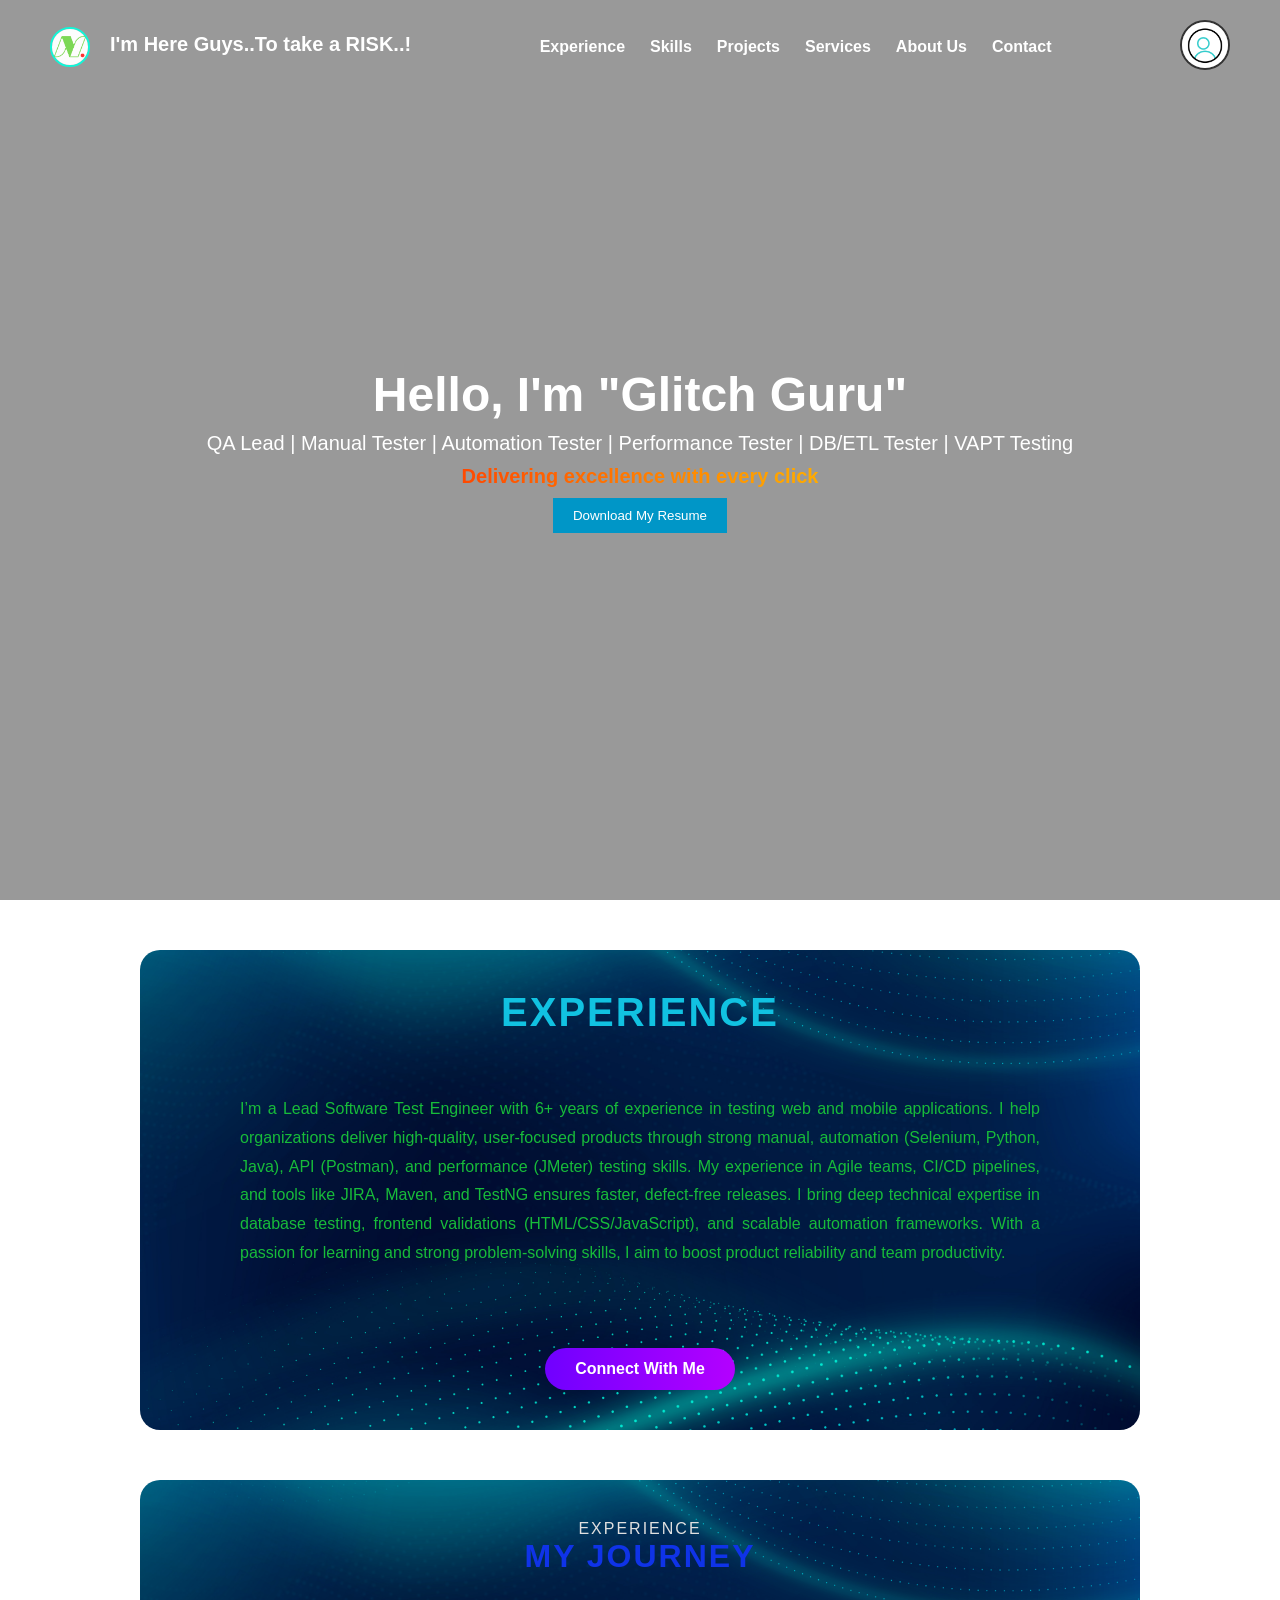
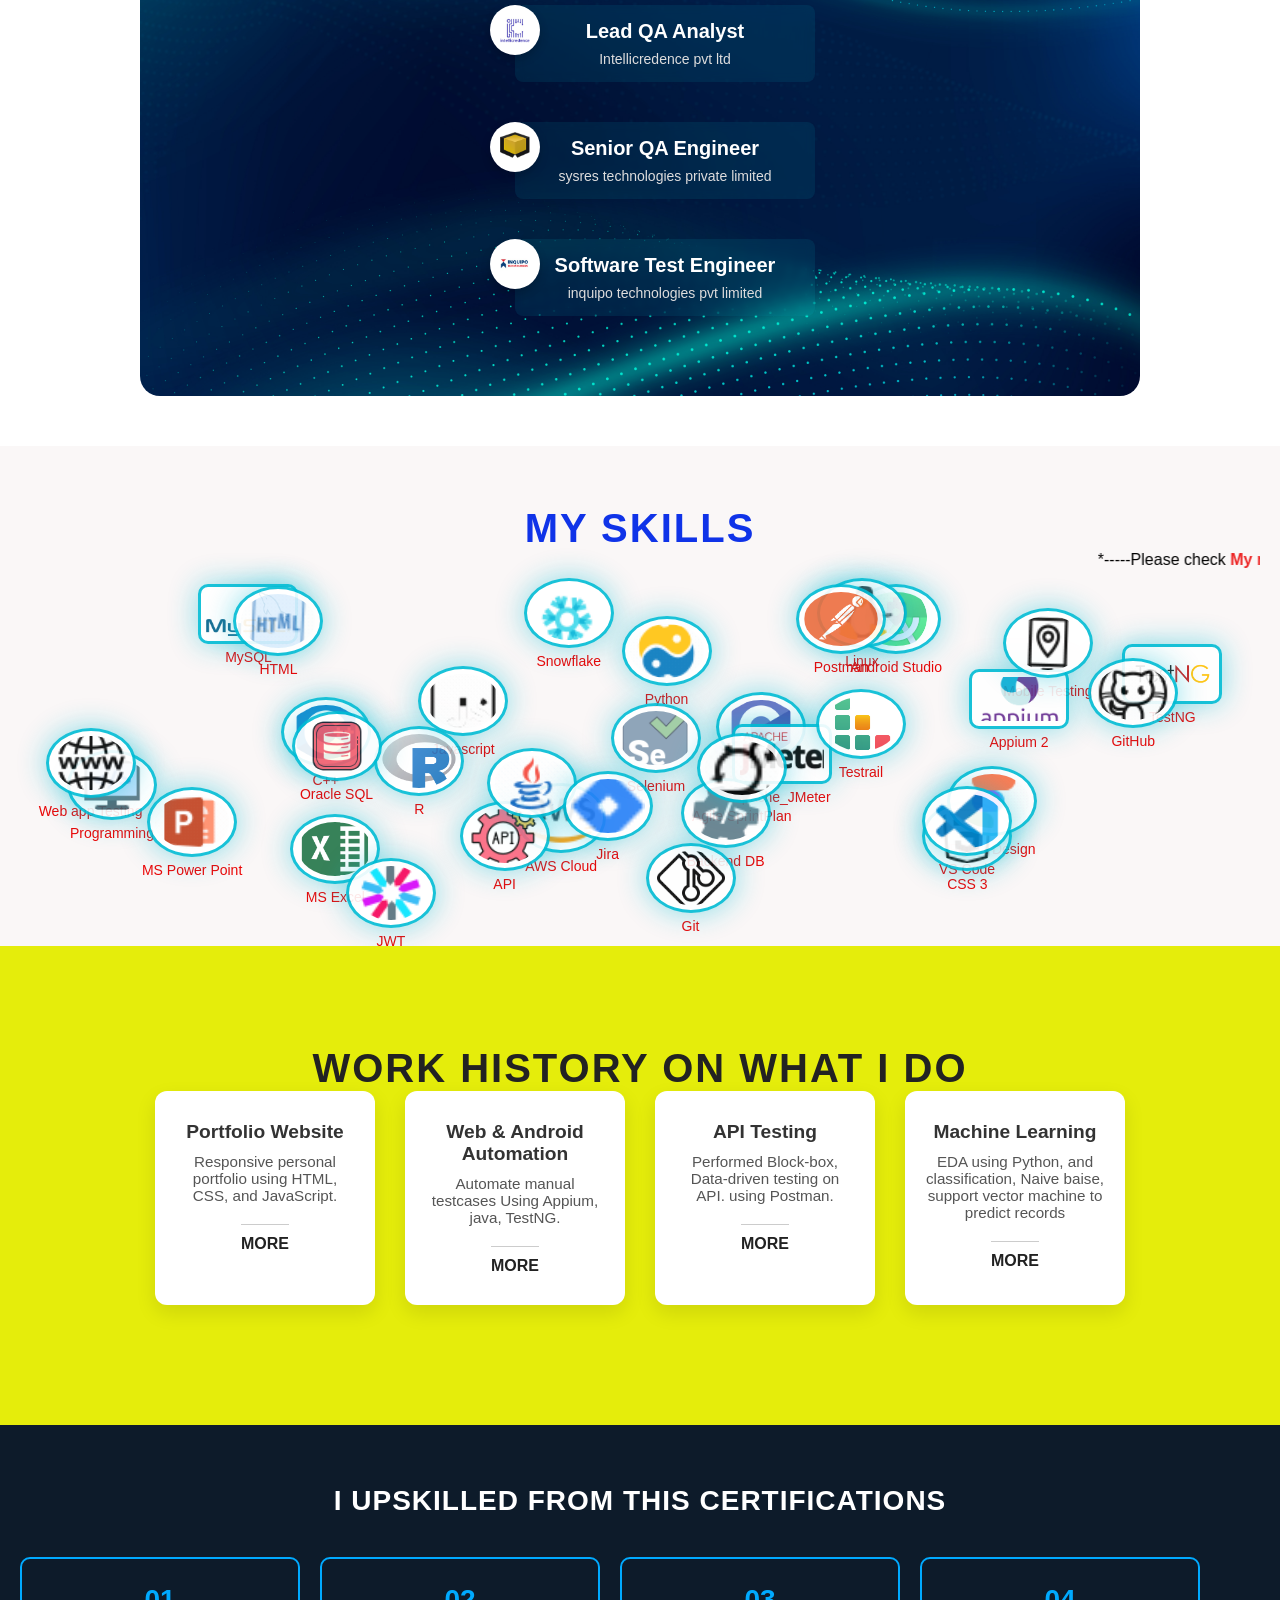
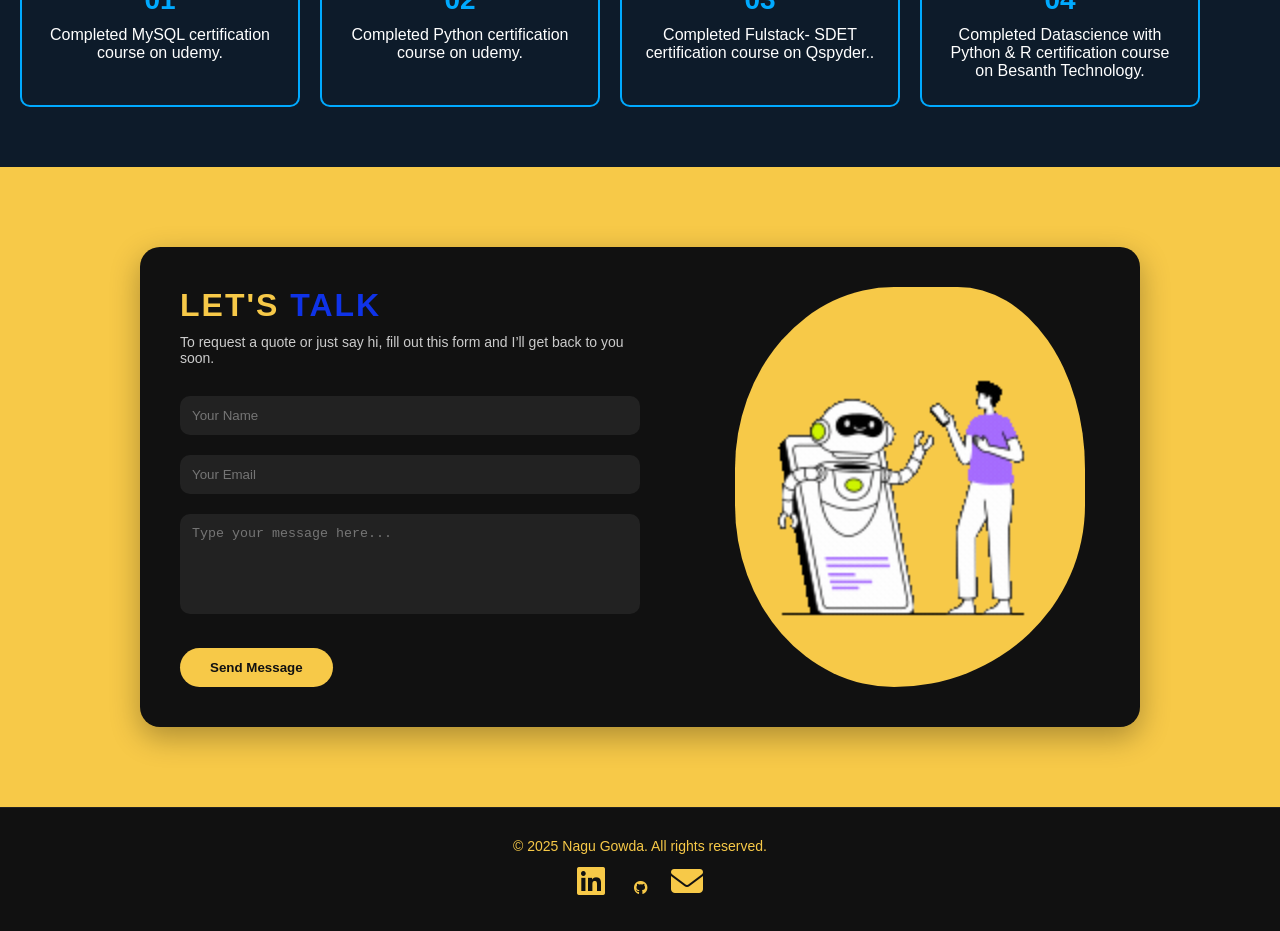
==== index.html @ 65651079 "hero-content" ====
<!DOCTYPE html>
<html lang="en">

<head>
  <meta charset="UTF-8" />
  <meta name="viewport" content="width=device-width, initial-scale=1.0" />
  <title>Nagu..Portfolio</title>
  <link rel="stylesheet" href="style.css" />
  <link rel="stylesheet" href="Exp.css" />
  <link rel="stylesheet" href="Skills.css" />
  <link rel="stylesheet" href="Nav.css" />
  <link rel="stylesheet" href="Techskills.css" />
  <link rel="stylesheet" href="projects-section.css" />
  <link rel="stylesheet" href="Cert.css" />
  <link rel="stylesheet" href="Contact-Me.css" />
  <link rel="stylesheet" href="css/footer.css"/>
  <link rel="icon" type="image/x-icon" href="favicon.ico"/>
  <link rel="stylesheet"  href="css/loading_page.css"/>

  <!-- footer css-->
  <!-- <link rel="stylesheet" href="https://cdnjs.cloudflare.com/ajax/libs/font-awesome/6.5.0/css/all.min.css"
    integrity="sha512-d8e8dYB0XgN+YbZuP6bX1z3UCDFeN0jvZeqtRdrYIuS35E5U5D+xzCxGckR9qTxlhq2oXD3i7Ulm+4ek+S7Fag=="
    crossorigin="anonymous" referrerpolicy="no-referrer" /> -->
  <link rel="stylesheet" href="https://cdnjs.cloudflare.com/ajax/libs/font-awesome/6.4.0/css/all.min.css" />

  <script src="Skillscript.js"></script>
</head>

<body>

  <!-- Loading animation -->
  <div class="loader-container">
    <div class="container">
      <div class="ring"></div>
      <div class="ring"></div>
      <div class="ring"></div>
      <span class="loadingg">Loading...!</span>
    </div>
  </div>

  <!-- header nav -->
  <header>
    <div class="logo">
      <img src="Logo.gif" alt="GIF Logo" class="gif-logo">
      <h1>
        <marquee direction="Left"><span class="blink">I'm Here Guys..To take a RISK..!</span></marquee>
      </h1>
    </div>

    <!-- Hamburger Icon -->
    <div class="nav__toggle" id="nav-toggle">
      <img src="images/hamburger-menu.png" alt="Menu" style="width: 30px;">
    </div>


    <nav>
      <div class="nav__menu" id="nav-menu">
        <ul class="nav-links">
          <li><a href="#experience">Experience</a></li>
          <li><a href="#skills">Skills</a></li>
          <li><a href="#projects-section">Projects</a></li>
          <li><a href="#">Services</a></li>
          <li><a href="#">About Us</a></li>
          <li><a href="#contact">Contact</a></li>
        </ul>
        <!-- Close Button -->
        <div class="nav__close" id="nav-close">
          ✖
        </div>
      </div>
    </nav>

    <div class="header-icon">
      <img src="profile.gif" alt="User Icon" class="user-icon">
      <div class="tooltip-text">Hello, Buddy.!</div>
    </div>
  </header>


  <section id="hero">
    <!-- Background Video -->
    <video autoplay muted loop playsinline class="hero-video">
      <source src="bgvideo.mp4" type="video/mp4">
    </video>

    <!-- Foreground Content -->
    <div class="hero-content">
      <h1>Hello, I'm "Glitch Guru"</h1>
      <p>QA Lead | Manual Tester | Automation Tester | Performance Tester | DB/ETL Tester | VAPT Testing </p>
      <p class="rainbow-text">Delivering excellence with every click</p>
      <button onclick="window.open('Nagaraja-T-Lead_QA_5.8+yr.pdf')">Download My Resume</button>

    </div>
  </section>

  <!-- experience Section -->
  <section id="experience" class="experience-section">
    <h2 class="Heading">Experience</h2>
    <p class="experience-description">
      I’m a Lead Software Test Engineer with 6+ years of experience in testing web and mobile applications.
      I help organizations deliver high-quality, user-focused products through strong manual, automation (Selenium,
      Python, Java), API (Postman), and performance (JMeter) testing skills.
      My experience in Agile teams, CI/CD pipelines, and tools like JIRA, Maven, and TestNG ensures faster, defect-free
      releases.
      I bring deep technical expertise in database testing, frontend validations (HTML/CSS/JavaScript), and scalable
      automation frameworks.
      With a passion for learning and strong problem-solving skills, I aim to boost product reliability and team
      productivity.
    </p>

    <a href="#contact" class="btn-live">Connect With Me</a>
  </section>

  <!-- Journey -->

  <section class="experience-section">
    <div class="container">

      <!-- <div class="left-side">
        <div class="circle-layer">
          <div class="circle-glow"></div>
          <div class="circle-image">
            <img src="images/pic.png" alt="Profile" />
          </div>
        </div>
      </div> -->

      <div class="right-side">
        <h4>EXPERIENCE</h4>
        <h2>MY JOURNEY</h2>
        <div class="timeline">
          <div class="timeline-item">
            <div class="timeline-content">
              <div class="timeline-icon"><img src="images/Intelli.png" alt="Dev"></div>
              <h3>Lead QA Analyst</h3>
              <p>Intellicredence pvt ltd</p>
            </div>
          </div>
          <div class="timeline-item">
            <div class="timeline-content">
              <div class="timeline-icon"><img src="images/logo-light.png" alt="Design"></div>
              <h3>Senior QA Engineer</h3>
              <p>sysres technologies private limited</p>
            </div>
          </div>
          <div class="timeline-item">
            <div class="timeline-content">
              <div class="timeline-icon"><img src="images/Inq.png" alt="Illustration"></div>
              <h3>Software Test Engineer</h3>
              <p>inquipo technologies pvt limited</p>
            </div>
          </div>
        </div>
      </div>
    </div>
  </section>

  <!-- My Skills -->

  <section id="skills" class="skills-bubble-section">
    <h2>MY SKILLs</h2>
    <marquee>
      <p >*-----Please check <b class="blinking-text">My resume</b> for more details about my skill-set -----*</p>
    </marquee>
    <div class="bubble-container">
      <div class="bubble-wrapper" style="top: 10%; left: 20%; animation-delay: 0s;">
        <img src="images/skillimg/0b3ba2d65dcb42349cada26dc3f001b2.png" class="bubble rectangle" alt="HTML">
        <span class="bubble-label">MySQL</span>
      </div>
      <div class="bubble-wrapper" style="top: 30%; left: 60%; animation-delay: 2s;">
        <img src="images/skillimg/1dfb974deb7fb55deb4608726be1076f.png" class="bubble rectangle" alt="CSS">
        <span class="bubble-label">TestNG</span>
      </div>

      <div class="bubble-wrapper" style="top: 30%; left: 60%; animation-delay: 2s;">
        <img src="images/skillimg/4adb861238d598282b653a9eef653b5f.png" class="bubble" alt="JavaS">
        <span class="bubble-label">C++</span>
      </div>

      <div class="bubble-wrapper" style="top: 30%; left: 60%; animation-delay: 2s;">
        <img src="images/skillimg/5733afff1662e8e97da43dc8265bf606.png" class="bubble" alt="React">
        <span class="bubble-label">Git</span>
      </div>

      <div class="bubble-wrapper" style="top: 30%; left: 60%; animation-delay: 2s;">
        <img src="images/skillimg/a3208624ba8747ed8b2400d862bc9112.png" class="bubble" alt="Pytho">
        <span class="bubble-label">MS Excel</span>
      </div>

      <div class="bubble-wrapper" style="top: 30%; left: 60%; animation-delay: 2s;">
        <img src="images/skillimg/a8cd2dd4499c1bba48709320bb50fb56.png" class="bubble" alt="AWS">
        <span class="bubble-label">C</span>
      </div>

      <div class="bubble-wrapper" style="top: 30%; left: 60%; animation-delay: 2s;">
        <img src="images/skillimg/Apache_JMeter.png" class="bubble rectangle" alt="Docke">
        <span class="bubble-label">Apache_JMeter</span>
      </div>

      <div class="bubble-wrapper" style="top: 30%; left: 60%; animation-delay: 2s;">
        <img src="images/skillimg/c7012d547901dd916613a51a9f43b97c.png" class="bubble rectangle" alt="Git">
        <span class="bubble-label">Appium 2</span>
      </div>

      <div class="bubble-wrapper" style="top: 30%; left: 60%; animation-delay: 2s;">
        <img src="images/skillimg/f8004373a8cceb0a8f167efcf4a4e9a4.png" class="bubble" alt="Git">
        <span class="bubble-label">R</span>
      </div>

      <div class="bubble-wrapper" style="top: 30%; left: 60%; animation-delay: 2s;">
        <img src="images/skillimg/icons8-amazon-web-services-48.png" class="bubble" alt="Git">
        <span class="bubble-label">AWS Cloud</span>
      </div>

      <div class="bubble-wrapper" style="top: 30%; left: 60%; animation-delay: 2s;">
        <img src="images/skillimg/icons8-android-studio-144.png" class="bubble" alt="Git">
        <span class="bubble-label">Android Studio</span>
      </div>

      <div class="bubble-wrapper" style="top: 30%; left: 60%; animation-delay: 2s;">
        <img src="images/skillimg/icons8-api-64.png" class="bubble" alt="Git">
        <span class="bubble-label">API</span>
      </div>

      <div class="bubble-wrapper" style="top: 30%; left: 60%; animation-delay: 2s;">
        <img src="images/skillimg/icons8-backend-development.gif" class="bubble" alt="Git">
        <span class="bubble-label">Backend DB</span>
      </div>

      <div class="bubble-wrapper" style="top: 30%; left: 60%; animation-delay: 2s;">
        <img src="images/skillimg/icons8-css3-50.png" class="bubble" alt="Git">
        <span class="bubble-label">CSS 3</span>
      </div>

      <div class="bubble-wrapper" style="top: 30%; left: 60%; animation-delay: 2s;">
        <img src="images/skillimg/icons8-figma.gif" class="bubble" alt="Git">
        <span class="bubble-label">Figma Design</span>
      </div>

      <div class="bubble-wrapper" style="top: 30%; left: 60%; animation-delay: 2s;">
        <img src="images/skillimg/icons8-github-logo.gif" class="bubble" alt="Git">
        <span class="bubble-label">GitHub</span>
      </div>

      <div class="bubble-wrapper" style="top: 30%; left: 60%; animation-delay: 2s;">
        <img src="images/skillimg/icons8-html.gif" class="bubble" alt="Git">
        <span class="bubble-label">HTML</span>
      </div>

      <div class="bubble-wrapper" style="top: 30%; left: 60%; animation-delay: 2s;">
        <img src="images/skillimg/icons8-java.gif" class="bubble" alt="Git">
        <span class="bubble-label">Java</span>
      </div>

      <div class="bubble-wrapper" style="top: 30%; left: 60%; animation-delay: 2s;">
        <img src="images/skillimg/icons8-javascript.gif" class="bubble" alt="Git">
        <span class="bubble-label">Javascript</span>
      </div>

      <div class="bubble-wrapper" style="top: 30%; left: 60%; animation-delay: 2s;">
        <img src="images/skillimg/icons8-jira-24.png" class="bubble" alt="Git">
        <span class="bubble-label">Jira</span>
      </div>

      <div class="bubble-wrapper" style="top: 30%; left: 60%; animation-delay: 2s;">
        <img src="images/skillimg/icons8-json-web-token-48.png" class="bubble" alt="Git">
        <span class="bubble-label">JWT</span>
      </div>

      <div class="bubble-wrapper" style="top: 30%; left: 60%; animation-delay: 2s;">
        <img src="images/skillimg/icons8-linux.gif" class="bubble" alt="Git">
        <span class="bubble-label">Linux</span>
      </div>

      <div class="bubble-wrapper" style="top: 30%; left: 60%; animation-delay: 2s;">
        <img src="images/skillimg/icons8-microsoft-powerpoint-2019.gif" class="bubble" alt="Git">
        <span class="bubble-label">MS Power Point</span>
      </div>

      <div class="bubble-wrapper" style="top: 30%; left: 60%; animation-delay: 2s;">
        <img src="images/skillimg/icons8-mobile-navigator.gif" class="bubble" alt="Git">
        <span class="bubble-label">Mobile Testing</span>
      </div>

      <div class="bubble-wrapper" style="top: 30%; left: 60%; animation-delay: 2s;">
        <img src="images/skillimg/icons8-oracle-pl-sql-100.png" class="bubble" alt="Git">
        <span class="bubble-label">Oracle SQL</span>
      </div>

      <div class="bubble-wrapper" style="top: 30%; left: 60%; animation-delay: 2s;">
        <img src="images/skillimg/icons8-programming.gif" class="bubble" alt="Git">
        <span class="bubble-label">Programming</span>
      </div>

      <div class="bubble-wrapper" style="top: 30%; left: 60%; animation-delay: 2s;">
        <img src="images/skillimg/icons8-python.gif" class="bubble" alt="Git">
        <span class="bubble-label">Python</span>
      </div>

      <div class="bubble-wrapper" style="top: 30%; left: 60%; animation-delay: 2s;">
        <img src="images/skillimg/icons8-selenium-80.png" class="bubble" alt="Git">
        <span class="bubble-label">Selenium</span>
      </div>

      <div class="bubble-wrapper" style="top: 30%; left: 60%; animation-delay: 2s;">
        <img src="images/skillimg/icons8-snowflake.gif" class="bubble" alt="Git">
        <span class="bubble-label">Snowflake</span>
      </div>

      <div class="bubble-wrapper" style="top: 30%; left: 60%; animation-delay: 2s;">
        <img src="images/skillimg/icons8-sprint-iteration.gif" class="bubble" alt="Git">
        <span class="bubble-label">Agile SprintPlan</span>
      </div>

      <div class="bubble-wrapper" style="top: 30%; left: 60%; animation-delay: 2s;">
        <img src="images/skillimg/icons8-testrail-144.png" class="bubble" alt="Git">
        <span class="bubble-label">Testrail</span>
      </div>

      <div class="bubble-wrapper" style="top: 30%; left: 60%; animation-delay: 2s;">
        <img src="images/skillimg/icons8-visual-studio-code-2019-48.png" class="bubble" alt="Git">
        <span class="bubble-label">VS Code</span>
      </div>

      <div class="bubble-wrapper" style="top: 30%; left: 60%; animation-delay: 2s;">
        <img src="images/skillimg/icons8-website.gif" class="bubble" alt="Git">
        <span class="bubble-label">Web app Testing</span>
      </div>

      <div class="bubble-wrapper" style="top: 30%; left: 60%; animation-delay: 2s;">
        <img src="images/skillimg/Postman.png" class="bubble" alt="Git">
        <span class="bubble-label">Postman </span>
      </div>
    </div>
  </section>


  <!-- Projects Section -->
  <section id="projects-section" class="projects-section-wrapper">
    <h2 class="section-title">Work History on what I DO</h2>
    <section class="projects-section">  
      <div class="project-card">
        <h3>Portfolio Website</h3>
        <p>Responsive personal portfolio using HTML, CSS, and JavaScript.</p>
        <a href="https://github.com/NaguGowda?tab=repositories" target="_blank" rel="noopener noreferrer">MORE</a>
      </div>
      <div class="project-card">
        <h3>Web & Android Automation</h3>
        <p>Automate manual testcases Using Appium, java, TestNG.</p>
        <a href="https://github.com/NaguGowda?tab=repositories" target="_blank" rel="noopener noreferrer">MORE</a>
      </div>
      <div class="project-card">
        <h3>API Testing</h3>
        <p>Performed Block-box, Data-driven testing on API. using Postman.</p>
        <a href="https://github.com/NaguGowda?tab=repositories" target="_blank" rel="noopener noreferrer">MORE</a>
      </div>
      <div class="project-card">
        <h3>Machine Learning</h3>
        <p>EDA using Python, and classification, Naive baise, support vector machine to predict records</p>
        <a href="https://github.com/NaguGowda?tab=repositories" target="_blank" rel="noopener noreferrer">MORE</a>
      </div>
    </section>
  </section>


  <!-- Certifications Section -->
  <section id="certifications" class="certifications-section">
    <h2 class="cert-heading"> I Upskilled from This certifications </h2>
  
    <div class="cert-scroll-wrapper">
      <div class="cert-cards scroll-track">
        <div class="cert-box" data-img="images/Certi/pyagrade.png" data-text="ScrollDown and Close">
          <div class="cert-number">01</div>
          <p>Completed MySQL certification course on udemy.</p>
        </div>
        <div class="cert-box" data-img="images/Certi/python.png" data-text="ScrollDown and Close">
          <div class="cert-number">02</div>
          <p>Completed Python certification course on udemy.</p>
        </div>
        <div class="cert-box" data-img="images/Certi/Qspyder.png" data-text="ScrollDown and Close">
          <div class="cert-number">03</div>
          <p>Completed Fulstack- SDET certification course on Qspyder..</p>
        </div>
        <div class="cert-box" data-img="images/Certi/ggg.png" data-text="ScrollDown and Close">
          <div class="cert-number">04</div>
          <p>Completed Datascience with Python & R certification course on Besanth Technology.</p>
        </div>
      </div>
    </div>
  
    <!-- Image Popup -->
    <div id="image-popup" class="popup hidden">
      <span class="close-btn">&times;</span>
      <img src="" alt="Certification Preview" id="popup-img">
      <p id="popup-text"></p> <!-- Text will be inserted here -->
    </div>
  </section>
  

  <!-- Contact Section -->
  <section id="contact" class="contact-section">
    <div class="contact-container">
      <div class="contact-form">
        <h2><span>Let's</span> talk</h2>
        <p>To request a quote or just say hi, fill out this form and I’ll get back to you soon.</p>
        <form action="mailto:yourmail@example.com" method="POST" enctype="text/plain">
          <input type="text" name="name" placeholder="Your Name" required />
          <input type="email" name="email" placeholder="Your Email" required />
          <textarea name="message" rows="4" placeholder="Type your message here..." required></textarea>
          <button type="submit">Send Message</button>
        </form>
      </div>

      <div class="contact-image">
        <img src="images/Chatbot.gif" alt="Contact" />
        <div class="yellow-shape"></div>
      </div>
    </div>
  </section>



  <!-- </footer> -->
  <footer class="custom-footer">
    <p>© 2025 Nagu Gowda. All rights reserved.</p>
    <div class="footer-links">
      <a href="https://www.linkedin.com/in/nagaraja-t-539007219/" class="linkedin-icon" target="_blank" aria-label="LinkedIn">
        <i class="fab fa-linkedin"></i>
      </a>
      <a href="#projects-section" target="_blank" aria-label="GitHub">
        <i class="fab fa-github"></i>
      </a>
      <a href="mailto:nagugowdasagar13@gmail.com" class="mail-icon" aria-label="Email">
        <i class="fas fa-envelope"></i>
      </a>
    </div>
  </footer>




<!-- all script Js files -->
  <script src="script.js"></script>
  <script src="Js/certBoxes_Popup.js"></script>
  

<!-- navigation script -->
  <script>
    document.addEventListener('DOMContentLoaded', function () {
      const navMenu = document.getElementById('nav-menu');
      const navToggle = document.getElementById('nav-toggle');
      const navClose = document.getElementById('nav-close');

      function resetMenuOnResize() {
        if (window.innerWidth > 768) {
          // Desktop view
          navMenu.classList.remove('active');
          navToggle.style.display = 'none';
          navClose.style.display = 'none';
        } else {
          // Mobile view
          navToggle.style.display = 'block';
          navClose.style.display = 'none';
          navMenu.classList.remove('active');
        }
      }

      // Toggle menu open
      navToggle.addEventListener('click', () => {
        navMenu.classList.add('active');
        navToggle.style.display = 'none';
        navClose.style.display = 'block';
      });

      // Toggle menu close
      navClose.addEventListener('click', () => {
        navMenu.classList.remove('active');
        navToggle.style.display = 'block';
        navClose.style.display = 'none';
      });

      // Reset menu state on resize
      window.addEventListener('resize', resetMenuOnResize);

      // Initial check
      resetMenuOnResize();
    });
  </script>

  <!-- skills random move images -->
  <script>
    document.addEventListener('DOMContentLoaded', () => {
      const wrappers = document.querySelectorAll('.bubble-wrapper');
      const container = document.querySelector('.bubble-container');

      const containerWidth = container.offsetWidth;
      const containerHeight = container.offsetHeight;

      wrappers.forEach(wrapper => {
        // Set initial random position
        const wrapperWidth = wrapper.offsetWidth || 100;
        const wrapperHeight = wrapper.offsetHeight || 100;

        let x = Math.random() * (containerWidth - wrapperWidth);
        let y = Math.random() * (containerHeight - wrapperHeight);

        wrapper.style.left = `${x}px`;
        wrapper.style.top = `${y}px`;

        // Random velocity between -1 and 1
        let dx = (Math.random() - 0.5) * 2;
        let dy = (Math.random() - 0.5) * 3;

        function move() {
          x += dx;
          y += dy;

          // Bounce from edges
          if (x <= 0 || x >= containerWidth - wrapperWidth) dx *= -1;
          if (y <= 0 || y >= containerHeight - wrapperHeight) dy *= -1;

          wrapper.style.left = `${x}px`;
          wrapper.style.top = `${y}px`;

          requestAnimationFrame(move);
        }

        move();
      });
    });
  </script>
  <script src="Js/Refresh.js"></script>
  <script src="Js/loading.js"></script>


</body>

</html>
---- style.css ----
/* Reset and base */
* {
  margin: 0;
  padding: 0;
  box-sizing: border-box;
}
body, html {
  font-family: 'Segoe UI', sans-serif;
  height: 100%;
}

/* right top icon  mouseover word*/

.header-icon {
  position: relative;   /* NOT 'right' – this is invalid! */
  display: inline-block;
  cursor: pointer;
}

/* Tooltip hidden by default */
.tooltip-text {
  visibility: hidden;
  width: auto;
  background-color: #333;
  color: #fff;
  text-align: center;
  padding: 6px 10px;
  border-radius: 4px;
  position: absolute;
  bottom: 125%; /* show above the image */
  left: 50%;
  transform: translateX(-50%);
  z-index: 10;
  white-space: nowrap;
  opacity: 0;
  transition: opacity 0.3s ease;
}

/* Show tooltip when hovering over header-icon */
.header-icon:hover .tooltip-text {
  visibility: visible;
  opacity: 1;
}


@keyframes blink-animation {
  to {
    visibility: hidden;
  }
}


/* Header and nav */
header {
  position: absolute;
  top: 0;
  width: 100%;
  padding: 20px 50px;
  display: flex;
  justify-content: space-between;
  align-items: center;
  z-index: 10;
}

/* icon add in header right top */
.header-icon {
  position: right;
  display: inline-block;
  cursor: pointer;
}

.user-icon {
  width: 40px;
  height: 40px;
}

/* hamberger */

/* Hide default nav on mobile */
.nav-links {
  display: flex;
  list-style: none;
  gap: 20px;
}

.hamburger {
  display: none;
  flex-direction: column;
  justify-content: space-between;
  width: 30px;
  height: 20px;
  cursor: pointer;
  margin-left: auto;
  z-index: 1001;
}

.hamburger span {
  height: 3px;
  background: #fff;
  border-radius: 2px;
  transition: all 0.3s;
}

/* Hidden checkbox (acts as toggle) */
#menu-toggle {
  display: none;
}

/* Mobile styles */
@media (max-width: 768px) {
  .hamburger {
    display: flex;
  }

  .nav-links {
    position: absolute;
    top: 60px;
    left: 0;
    width: 100%;
    flex-direction: column;
    background-color: #222;
    display: none;
    padding: 10px 0;
    text-align: center;
  }

  .nav-links li {
    margin: 10px 0;
  }

  /* When checkbox is checked, show menu */
  #menu-toggle:checked + .hamburger + nav .nav-links {
    display: flex;
  }
}



.tooltip-text {
  visibility: hidden;
  width: 120px;
  background-color: #333;
  color: #fff;
  text-align: center;
  border-radius: 10px;
  padding: 5px 10px;
  position: absolute;
  z-index: 1;

  /* Position below the icon */
  top: 120%;  /* instead of bottom: 125% */
  left: 50%;
  transform: translateX(-50%);
  opacity: 0;
  transition: opacity 0.3s ease-in-out;
}

.user-icon {
  width: 50px;            /* or your preferred size */
  height: 50px;
  border-radius: 50%;     /* makes it a circle */
  object-fit: cover;      /* ensures the image fills the circle without distortion */
  border: 2px solid #333; /* optional border for visibility */
}


.header-icon:hover .tooltip-text {
  visibility: visible;
  opacity: 1;
}

/* class="rainbow-text" hover handling */

.rainbow-text {
  font-size: 1.5rem;
  font-weight: bold;
  background: linear-gradient(90deg, red, orange, yellow, green, cyan, blue, violet);
  background-size: 400% 100%;
  background-clip: text;          
  -webkit-background-clip: text;   
  -webkit-text-fill-color: transparent;
  animation: rainbow 5s linear infinite;
}



@keyframes rainbow {
  0% { background-position: 0% 50%; }
  100% { background-position: 100% 50%; }
}



/* logo setting */
.logo img, .logo video {
  height: 40px;
}

.logo {
  display: flex;
  align-items: center;
  gap: 20px;
}

.gif-logo {
  width: 40px;             /* You can adjust size */
  height: 90px;
  border-radius: 70%;      /* Makes the image circular */
  object-fit: cover;       /* Ensures GIF is centered/cropped neatly */
  border: 2px solid rgb(19, 245, 215); /* Optional border */
}

.logo h1 {
  color: white;                /* Or your preferred color */
  font-size: 20px;
  margin: 0;
}


/* Nav Links */
nav {
  display: flex;
  align-items: center;
}
.nav-links {
  display: flex;
  list-style: none;
  gap: 25px;
}
.nav-links li a {
  text-decoration: none;
  color: white;
  font-weight: 600;
  transition: color 0.3s ease;
}
.nav-links li a:hover {
  color: hsl(190, 100%, 50%);
}

/* Search and Hamburger */
.icons {
  margin-left: 20px;
  display: flex;
  align-items: center;
}

.hamburger {
  display: none;
  font-size: 26px;
  background: none;
  color: white;
  border: none;
  margin-left: 20px;
  cursor: pointer;
}

/* Hero section setup */
#hero {
  position: relative;
  width: 100%;
  height: 100vh;
  overflow: hidden;
  display: flex;
  align-items: center;
  justify-content: center;
}

/* Video as background */
.hero-video {
  position: absolute;
  top: 0;
  left: 0;
  min-width: 100%;
  min-height: 100%;
  object-fit: cover;
  z-index: -1;
}

button {
  background: #0096c7;
  color: white;
  padding: 10px 20px;
  border: none;
  margin-top: 10px;
  cursor: pointer;
}

/* Content on top of video */
.hero-content {
  z-index: 1;
  text-align: center;
  color: white;
}

.hero-content h1 {
  font-size: 48px;
  margin: 0;
}

.hero-content p {
  font-size: 20px;
  margin-top: 10px;
}

.hero-content {
  z-index: 2;
}
#hero::after {
  content: "";
  position: absolute;
  top: 0; left: 0;
  width: 100%; height: 100%;
  background-color: rgba(0,0,0,0.4);
  z-index: 1;
}




/* Skills */
.skills-section {
  background-color: #ffffff;
  padding-top: 120px;
  margin-top: -100px; /* Pulls section upward */
  position: relative;
  z-index: 1;
}

.skills-container {
  display: flex;
  justify-content: center;
  flex-wrap: wrap;
  gap: 30px;
  position: relative;
  z-index: 2;
}

.skill-card {
  background-color: #00897b;
  border-radius: 12px;
  width: 200px;
  padding: 30px 20px;
  box-shadow: 0 8px 20px rgba(0, 0, 0, 0.15);
  transition: transform 0.3s ease;
}

.skill-card:hover {
  transform: translateY(-10px);
}

.skill-card img {
  width: 48px;
  height: 48px;
  margin-bottom: 16px;
}

.skill-card h3 {
  color: white;
  font-size: 16px;
  font-weight: bold;
  text-align: center;
}


/* Responsive */
@media (max-width: 768px) {
  .nav-links {
    display: none;
    flex-direction: column;
    position: absolute;
    background: rgba(0,0,0,0.9);
    top: 80px;
    right: 20px;
    padding: 10px;
    border-radius: 8px;
  }
  .nav-links.active {
    display: flex;
  }
  .hamburger {
    display: block;
  }
}
---- Exp.css ----
nav {
  display: flex;
  align-items: center;
}

.nav-link {
  display: flex;
  list-style: none;
  gap: 25px;
}

.nav-link li a {
  text-decoration: none;
  color: rgb(40, 234, 124);
  font-weight: 600;
  transition: color 0.3s ease;
}

.nav-link li a:hover {
  color: hsl(190, 100%, 50%);
}

/* scroll button on page */
#scrollTopBtn {
  position: fixed;
  bottom: 30px;
  right: 30px;
  z-index: 1000;
  background-color: #6200ea;
  color: white;
  border: none;
  outline: none;
  padding: 12px 16px;
  border-radius: 50%;
  font-size: 20px;
  cursor: pointer;
  display: none;
  /* Hidden by default */
  box-shadow: 0 4px 6px rgba(0, 0, 0, 0.3);
  transition: opacity 0.3s ease;
}

#scrollTopBtn:hover {
  background-color: #3700b3;
}



/* Experiecne section */
.experience-section {
  background: url('images/9129518.jpg') no-repeat center center/cover;
  background-color: #82e914;
  /* dark background */
  color: #ffffff;
  text-align: center;
  border-radius: 20px;
  padding: 50px 30px;
  margin: 50px auto;
  max-width: 1000px;
  box-shadow: 0 0 15px rgba(255, 255, 255, 0.05);
  display: flex;
  justify-content: space-between; /* space between left and right side */
  align-items: center;            /* vertically center both sides */
  flex-wrap: wrap;                /* allows responsive wrapping on smaller screens */
  gap: 40px;  
}


.experience-section h2 {
  font-size: 2.5rem;
  margin-bottom: 20px;
  font-family: 'Orbitron', sans-serif;
}

.experience-description {
  text-align: justify;
  font-size: 1rem;
  line-height: 1.8;
  color: #17bc3a;
  max-width: 800px;
  margin: 0 auto 40px;
}

.btn-live {
  display: inline-block;
  padding: 12px 30px;
  background: linear-gradient(90deg, #7000ff, #b400ff);
  color: white;
  margin: auto;
  font-weight: bold;
  border-radius: 30px;
  text-decoration: none;
  transition: background 0.3s ease;
}

.btn-live:hover {
  background: linear-gradient(90deg, #b400ff, #7000ff);
}

/* image */
/* 1st Div: Transparent dark background */
.left-side {
  display: flex;
  margin-top: 5%;
  justify-content: center;
  align-items: center;
  height: 60vh;
  background-color: rgba(0, 0, 0, 0.3);
  /* semi-transparent dark */
  flex: 1;
  display: flex;
  justify-content: center;
  align-items: center;
}

/* 2nd Layer Container (Circle shape base) */
/* Wrapper */
.circle-layer {
  position: relative;
  width: 230px;
  height: 230px;
  border-radius: 50%;
}

.right-side {
  flex: 2;
}

/* Glow effect - BEHIND */
.circle-glow {
  position: absolute;
  top: 0;
  left: 0;
  width: 100%;
  height: 100%;
  background-color: #00f0ff;
  filter: blur(25px);
  opacity: 0.6;
  z-index: 0;
  border-radius: 50%;
}

/* Image layer - ON TOP */
.circle-image {
  margin-top: 20px;
  position: absolute;
  width: 218px;
  height: 214px;
  overflow: hidden;
  border-radius: 50%;
  z-index: 2;
}

.circle-image img {
  width: 100%;
  height: 100%;
  object-fit: cover;
}


/* heading */
.Heading {
  /* Your styles go here */
  text-align: center;
  font-size: 32px;
  color: #11c2e1;
  margin: auto;
}
---- Skills.css ----
.experience-section {
  padding: 40px 20px;
  color: #31ec1c;

}

.container {
  display: flex;
  justify-content: center;
  align-items: flex-start;
  gap: 40px;
  flex-wrap: wrap;
  max-width: 1200px;
  margin: auto;
}

/* .left-side {
  flex: 1;
  text-align: center;
} */

.profile-img {
  width: 250px;
  border-radius: 10px;
}

.social-icons {
  margin-top: 20px;
}

.social-icons a img {
  width: 35px;
  margin: 0 5px;
  transition: transform 0.3s;
}

.social-icons a:hover img {
  transform: scale(1.1);
}

.right-side {
  flex: 2;
  max-width: 600px;
}

.right-side h4 {
  letter-spacing: 2px;
  color: #e0e0e0;
  font-weight: 400;
}

.right-side h2 {
  font-size: 32px;
  margin-bottom: 30px;
}

.timeline {
  position: relative;
  padding-left: 50px;
}

.timeline-item {
  position: relative;
  margin-bottom: 40px;
}

.timeline-icon {
  position: absolute;
  left: -25px;
  top: 0;
  width: 50px;
  height: 50px;
  background: #fff;
  border-radius: 50%;
  display: flex;
  justify-content: center;
  align-items: center;
  box-shadow: 0 4px 10px rgba(0, 0, 0, 0.2);

}

.timeline-icon img {
  width: 30px;
  height: 30px;
}

.timeline-content {
  background: #08e5ed15;
  padding: 15px 40px;
  border-radius: 8px;
  backdrop-filter: blur(5px);
}

.timeline-content h3 {
  margin: 0 0 8px;
  font-size: 20px;
  color: #fff;
}

.timeline-content p {
  margin: 0;
  font-size: 14px;
  color: #ddd;
}

.blinking-text {
  color: rgb(236, 36, 36);
  animation: blink 1s infinite;
}

@keyframes blink {
  0%,
  100% {
    opacity: 1;
  }

  50% {
    opacity: 0;
  }
}
---- Nav.css ----
.nav__toggle {
  display: none;
  font-size: 30px;
  cursor: pointer;
  z-index: 1001;
}

.nav__menu {
  display: flex;
  gap: 20px;
}

.nav__close {
  display: none;
}

/* MOBILE STYLES */
@media screen and (max-width: 768px) {
  .nav__toggle {
    display: block;
  }

  .nav__menu {
    flex-direction: column;
    position: fixed;
    top: 0;
    right: -100%;
    background-color: white;
    width: 100%;
    height: 90%;
    padding: 2rem;
    transition: right 0.3s ease;
    z-index: 1000;
  }

  .nav__menu.active {
    right: 0;
  }

  .nav-links {
    list-style: none;
    display: flex;
    flex-direction: column;
    gap: 1.5rem;
    margin-top: 2rem;
  }

  .nav__close {
    display: block;
    font-size: 24px;
    cursor: pointer;
    text-align: right;
  }
}
---- Techskills.css ----
.skills-bubble-section {
  /* background: url('images/5166950.jpg') no-repeat center center/cover; */
  background-color: #faf7f7;
  text-align: center;
  padding: 60px 20px;
  position: relative;
  overflow: hidden;
  height: 500px;
}

h2 {
  color: #0f33e8;        /* deep blue text */
  font-size: 2.5rem;
  font-weight: bold;
  margin: 0;
  letter-spacing: 2px;
  text-transform: uppercase;
}

.bubble-container {
  position: relative;
  width: 100%;
  height: 100%;
}

/* Wrapper floats the image + text */
.bubble-wrapper {
  position: absolute;
  display: flex;
  flex-direction: column;
  align-items: center;
  animation: floatBubble 10s ease-in-out infinite;
}

/* Image styling */
.bubble {
  width: 90px;
  height: 70px;
  border-radius: 50%;
  border: 3px solid #00bcd4;
  opacity: 0.9;
  transition: transform 0.3s ease-in-out;
  z-index: 2;
  box-shadow: 0 0 30px rgba(0, 188, 212, 0.5);
  background-color: white;
  padding: 5px;
  object-fit: cover;
}

.bubble:hover {
  transform: scale(1.2);
  opacity: 1;
  z-index: 5;
}

/* For rectangle shape, add "rectangle" class to img */
.bubble.rectangle {
  border-radius: 10px;
  width: 100px;
  height: 60px;
}


/* Text label */
.bubble-label {
  margin-top: 5px;
  font-size: 14px;
  font-weight: 500;
  color: #ec0505;
}

/* Animation to move both image and text */
@keyframes floatBubble {
  0% {
    transform: translate(0, 0) rotate(0deg);
  }
  25% {
    transform: translate(30px, -20px) rotate(5deg);
  }
  50% {
    transform: translate(-20px, 30px) rotate(-5deg);
  }
  75% {
    transform: translate(20px, -15px) rotate(3deg);
  }
  100% {
    transform: translate(0, 0) rotate(0deg);
  }
}
---- projects-section.css ----
.projects-section-wrapper {
  background-color: #e5ed0b;
  padding: 100px 20px 60px;
  position: relative;
  z-index: 1;
}

.section-title {
  text-align: center;
  font-size: 2.5rem;
  font-weight: bold;
  margin-bottom: 60px;
  color: #222;
  z-index: 2;
}

.projects-section {
  display: flex;
  justify-content: center;
  gap: 30px;
  flex-wrap: wrap;
  position: relative;
  top: -60px; /* for overlap effect */
  z-index: 5;
}

.project-card {
  background: white;
  padding: 30px 20px;
  width: 220px;
  text-align: center;
  border-radius: 12px;
  box-shadow: 0 8px 20px rgba(0, 0, 0, 0.1);
  transition: transform 0.3s;
}

.project-card:hover {
  transform: translateY(-10px);
}

.project-card h3 {
  font-size: 1.2rem;
  color: #333;
  margin-bottom: 10px;
}

.project-card p {
  font-size: 0.95rem;
  color: #555;
  margin-bottom: 20px;
}

.project-card a {
  text-decoration: none;
  font-weight: bold;
  color: #222;
  border-top: 1px solid #ccc;
  padding-top: 10px;
  display: inline-flex;
}
---- Cert.css ----
.cert-scroll-wrapper {
  overflow: hidden;
  position: relative;
  width: 100%;
}

.scroll-track {
  display: flex;
  gap: 20px;
  animation: scroll-left 20s linear infinite;
}

.scroll-track.paused {
  animation-play-state: paused;
}

@keyframes scroll-left {
  0% {
    transform: translateX(100%);
  }
  100% {
    transform: translateX(-100%);
  }
}

.certifications-section {
  background-color: #0d1b2a;
  color: #ffffff;
  padding: 60px 20px;
  text-align: center;
  overflow: hidden;
}

.cert-heading {
  font-size: 28px;
  margin-bottom: 40px;
  text-transform: uppercase;
  color: #ffffff;
  letter-spacing: 1px;
}

.cert-box {
  border: 2px solid #00aaff;
  border-radius: 10px;
  padding: 25px 20px;
  width: 280px;
  background: transparent;
  flex-shrink: 0;
  cursor: pointer;
}

.cert-number {
  font-size: 28px;
  font-weight: bold;
  color: #00aaff;
  margin-bottom: 10px;
}

/* Popup styling */
.popup {
  position: fixed;
  top: 50%;
  left: 50%;
  transform: translate(-50%, -50%);
  background: #fff;
  padding: 20px;
  border-radius: 8px;
  z-index: 1000;
  display: flex;
  flex-direction: column;
  align-items: flex-end;
  box-shadow: 0 0 15px rgba(0, 0, 0, 0.5);
}

.popup img {
  max-width: 400px;
  width: 100%;
  height: auto;
  border-radius: 6px;
  margin-top: 10px;
}

.close-btn {
  font-size: 24px;
  cursor: pointer;
  color: #333;
}

.hidden {
  display: none;
}

#popup-text {
  margin-top: 10px;
  color: #333;
  font-size: 16px;
  text-align: left;
  max-width: 400px;
}
---- Contact-Me.css ----
.contact-section {
  background: #f7c948;
  padding: 80px 20px;
  display: flex;
  justify-content: center;
  align-items: center;
}

.contact-container {
  background: #111111;
  color: #ffffff;
  border-radius: 20px;
  display: flex;
  max-width: 1000px;
  width: 100%;
  overflow: hidden;
  box-shadow: 0 10px 30px rgba(0, 0, 0, 0.3);
  position: relative;
}

.contact-form {
  flex: 1;
  padding: 40px;
  z-index: 2;
}

.contact-form h2 {
  font-size: 32px;
  margin-bottom: 10px;
}

.contact-form h2 span {
  color: #f7c948;
}

.contact-form p {
  font-size: 14px;
  margin-bottom: 30px;
  color: #ccc;
}

.contact-form form input,
.contact-form form textarea {
  width: 100%;
  padding: 12px;
  margin-bottom: 20px;
  border: none;
  border-radius: 10px;
  background: #222;
  color: #fff;
}

.contact-form form textarea {
  resize: none;
  height: 100px;
}

.contact-form button {
  background: #f7c948;
  color: #111;
  padding: 12px 30px;
  border: none;
  border-radius: 30px;
  font-weight: bold;
  cursor: pointer;
  transition: background 0.3s;
}

.contact-form button:hover {
  background: #ffc107;
}

.contact-image {
  position: relative;
  flex: 1;
  display: flex;
  align-items: center;
  justify-content: center;
  overflow: hidden;
}

.contact-image img {
  width: 100%;
  max-width: 300px;
  z-index: 2;
}

.yellow-shape {
  position: absolute;
  background: #f7c948;
  border-radius: 50% 40% 60% 50% / 50%;
  width: 350px;
  height: 400px;
  z-index: 1;
}


/* footer */

.custom-footer {
  background-color: #111;  /* same dark background */
  color: #f7c948;          /* matching yellow */
  text-align: center;
  padding: 30px 20px;
  font-size: 14px;
  border-top: 1px solid #222;
}

.custom-footer .footer-links {
  margin-top: 10px;
}

.custom-footer .footer-links a {
  color: #f7c948;
  margin: 0 10px;
  text-decoration: none;
  font-weight: 500;
  transition: color 0.3s;
}

.custom-footer .footer-links a:hover {
  color: #ffc107; /* brighter yellow on hover */
}
---- css/footer.css ----
footer {
    background-color: #f5f5f5;
    padding: 20px 0;
    text-align: center;
}

.linkedin-icon {
    font-size: 32px;
    color: #167de3;
    margin: 0 10px;
    text-decoration: none;
    transition: transform 0.3s ease, color 0.3s ease;
}

.linkedin-icon:hover {
    color: #004182;
    transform: scale(1.2) rotate(6deg);
}

/* Optional bounce animation */
@keyframes bounce {

    0%,
    100% {
        transform: translateY(0);
    }

    50% {
        transform: translateY(-5px);
    }
}

.linkedin-icon:hover {
    animation: bounce 0.4s ease-in-out;
}

.mail-icon{
    font-size: 32px;
    color: #167de3;
    margin: 0 10px;
    text-decoration: none;
    transition: transform 0.3s ease, color 0.3s ease;
}

.mail-icon:hover {
    color: #004182;
    transform: scale(1.2) rotate(6deg);
}

/* Optional bounce animation */
@keyframes bounce {

    0%,
    100% {
        transform: translateY(0);
    }

    50% {
        transform: translateY(-5px);
    }
}
---- css/loading_page.css ----
/* Full-screen overlay */
.loader-container {
  position: fixed;
  top: 0;
  left: 0;
  width: 100vw;
  height: 100vh;
  background-color: #9b10ec; /* Optional dark background */
  display: flex;
  justify-content: center;
  align-items: center;
  z-index: 9999;
}

/* Your loader box */
.container {
  display: flex;
  flex-direction: column;
  align-items: center;
}


.ring {
    width: 200px;
    height: 200px;
    border: 0px solid #10b2e8;
    border-radius: 50%;
    position: absolute;
}

.ring:nth-child(1) {
    border-bottom-width: 8px;
    border-color: rgb(255, 0, 255);
    animation: rotatel 2s linear infinite;
}

.ring:nth-child(2) {
    border-right-width: 8px;
    border-color: rgb(0, 247, 255);
    animation: rotate2 2s linear infinite;
}

.ring:nth-child(3) {
    border-top-width: 8px;
    border-color: rgb(88, 238, 29);
    animation: rotate2 2s linear infinite;
}

.loadingg {
    color: white;
}

@keyframes rotatel {
    0% {
        transform: rotateX(35deg) rotateY(-45deg) rotatez(0deg);
    }

    100% {
        transform: rotateX(35deg) rotateY(-45deg) rotateZ(360deg);
    }
}

@keyframes rotate2 {
    0% {
        transform: rotateX(50deg) rotateY(18deg) rotate(0deg);
    }

    100% {
        transform: rotateX(50deg) rotateY(-10deg) rotateZ(360deg);
    }
}

@keyframes rotate3 {
    0% {
        transform: rotateX(35deg) rotateY(55deg) rotatez(0deg);
    }

    100% {
        transform: rotateX(35deg) rotateY(55deg) rotateZ(360deg);
    }
}
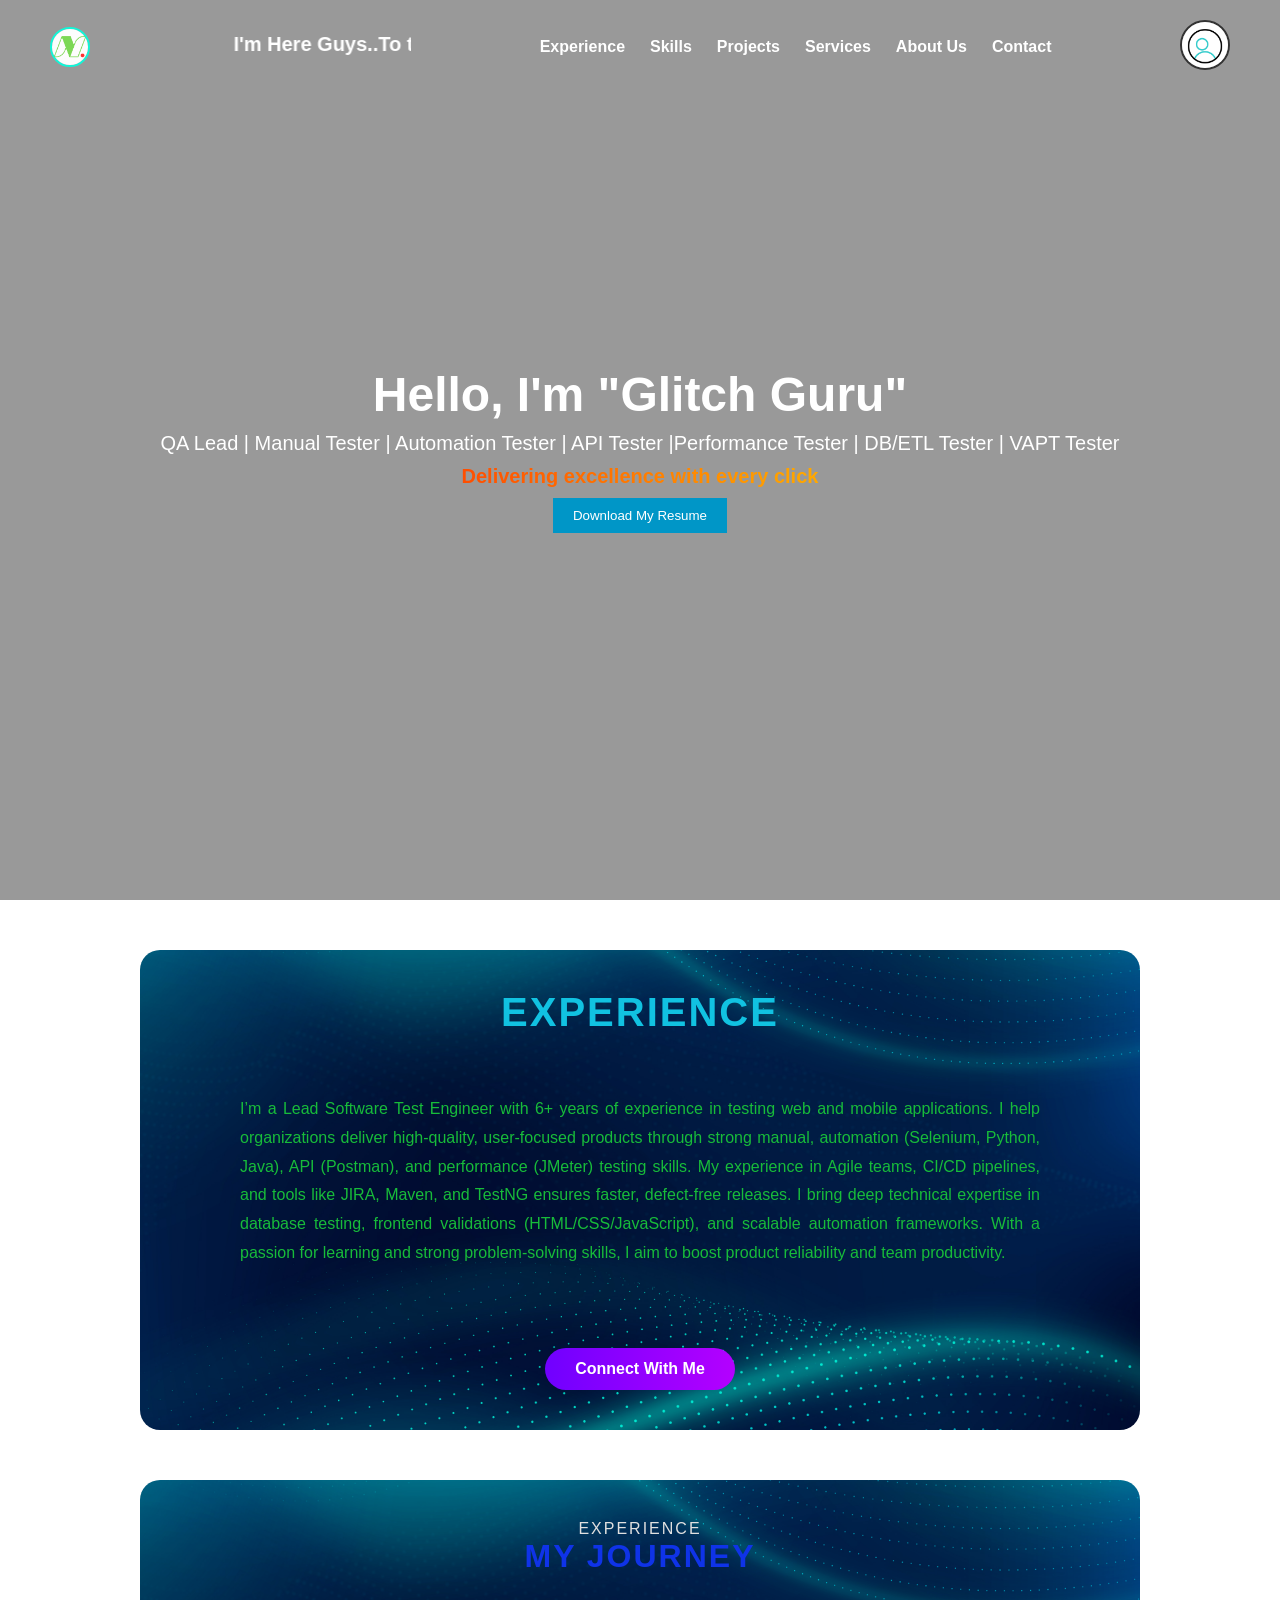
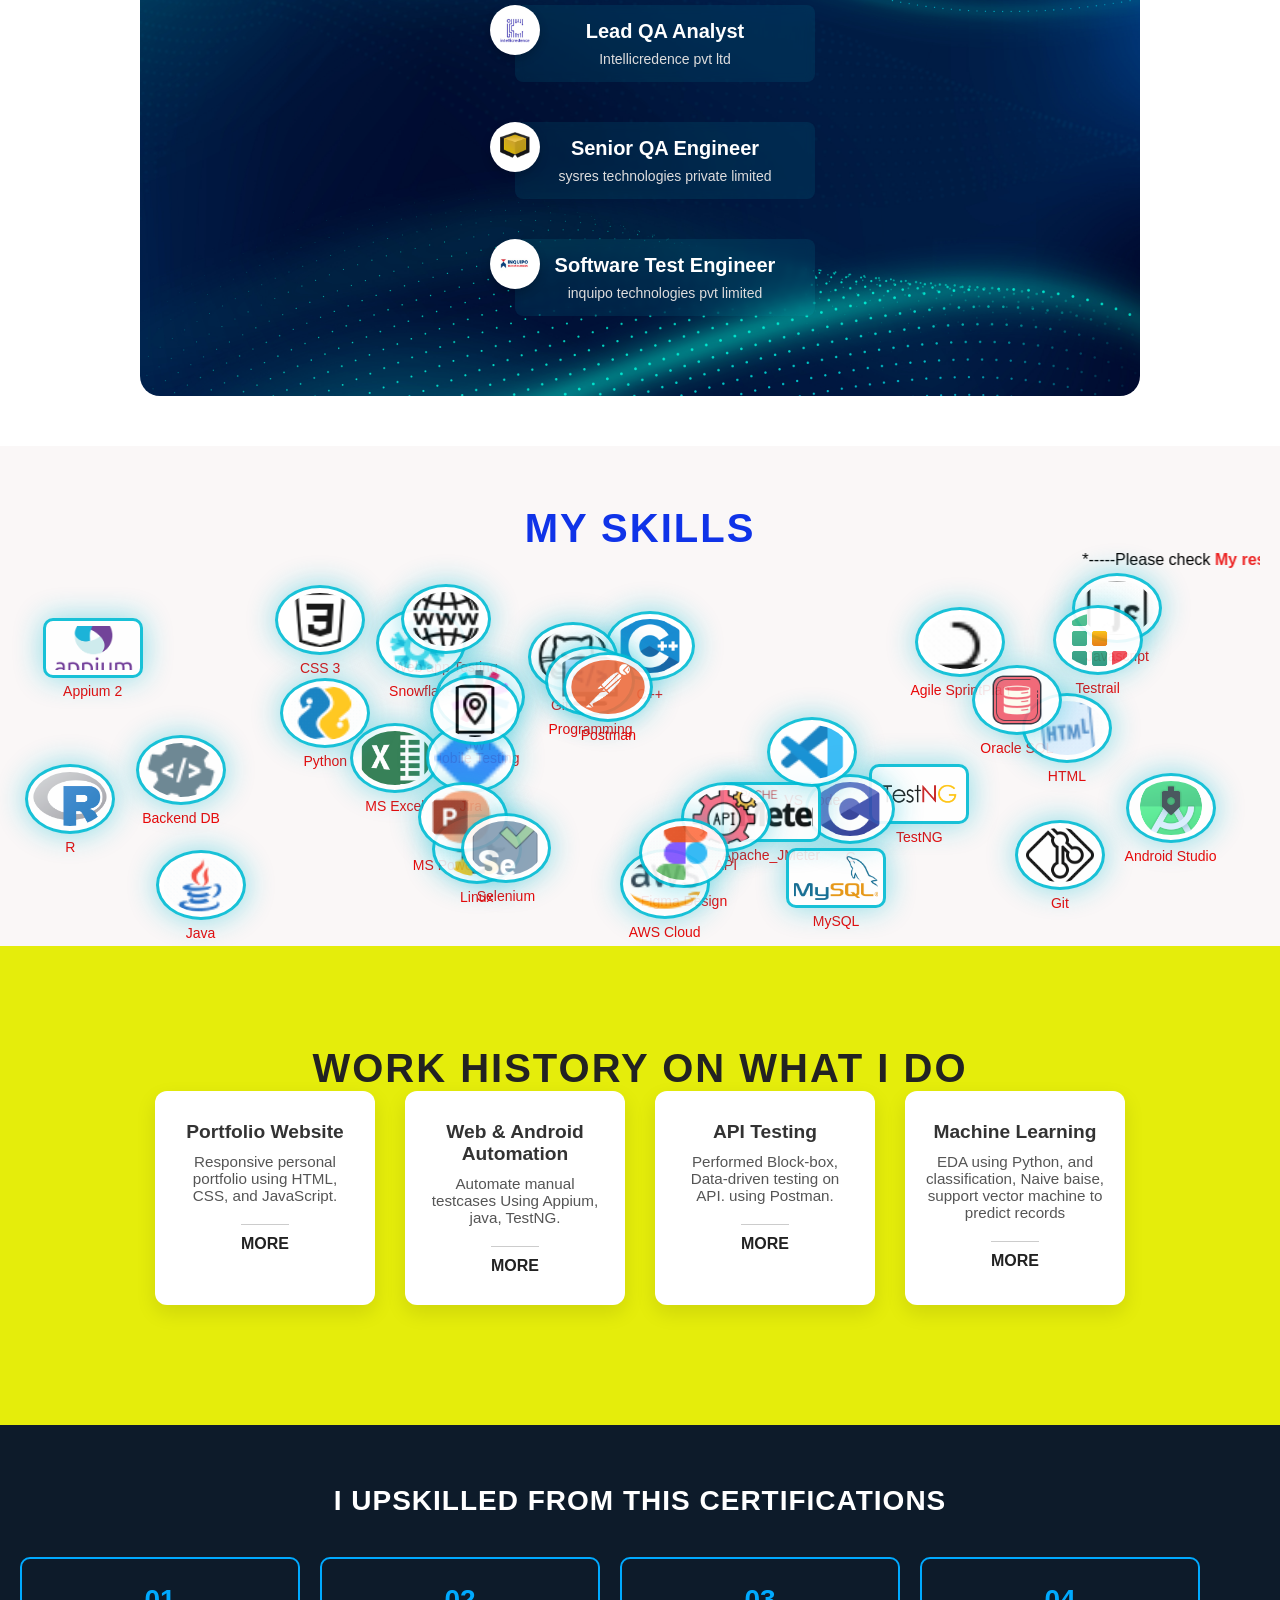
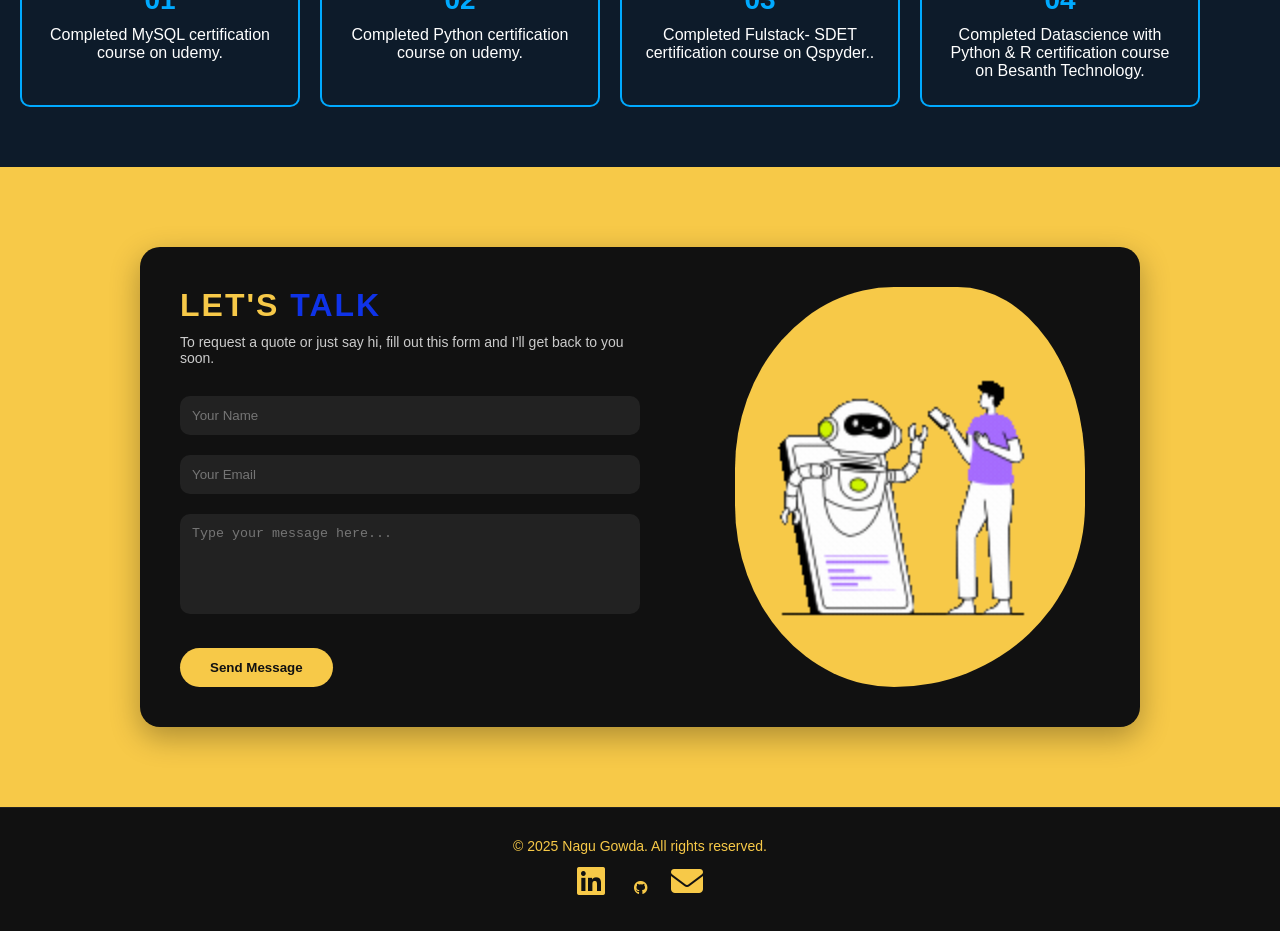
==== commit 1cb6c74e: "hero-content 1" ====
--- a/index.html
+++ b/index.html
@@ -86,7 +86,7 @@
     <!-- Foreground Content -->
     <div class="hero-content">
       <h1>Hello, I'm "Glitch Guru"</h1>
-      <p>QA Lead | Manual Tester | Automation Tester | Performance Tester | DB/ETL Tester | VAPT Testing </p>
+      <p>QA Lead | Manual Tester | Automation Tester | API Tester |Performance Tester | DB/ETL Tester | VAPT Tester </p>
       <p class="rainbow-text">Delivering excellence with every click</p>
       <button onclick="window.open('Nagaraja-T-Lead_QA_5.8+yr.pdf')">Download My Resume</button>
 
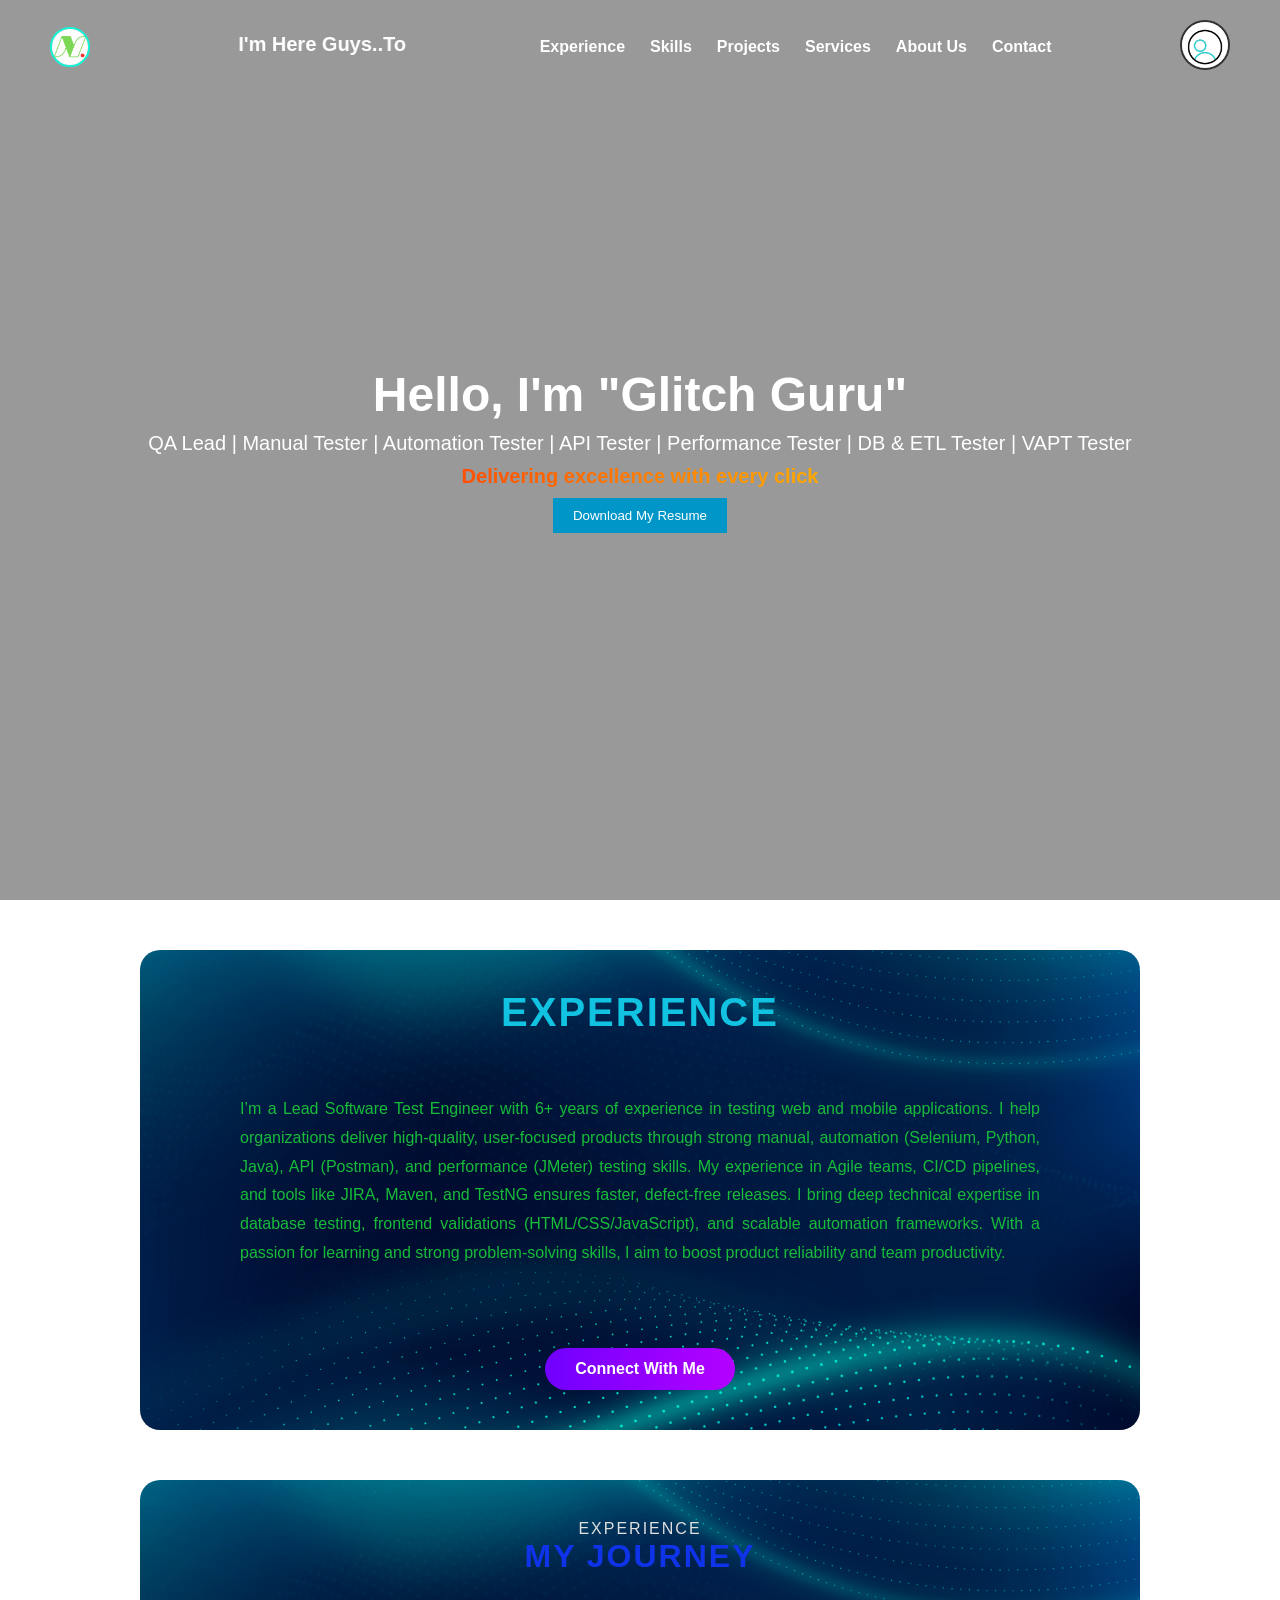
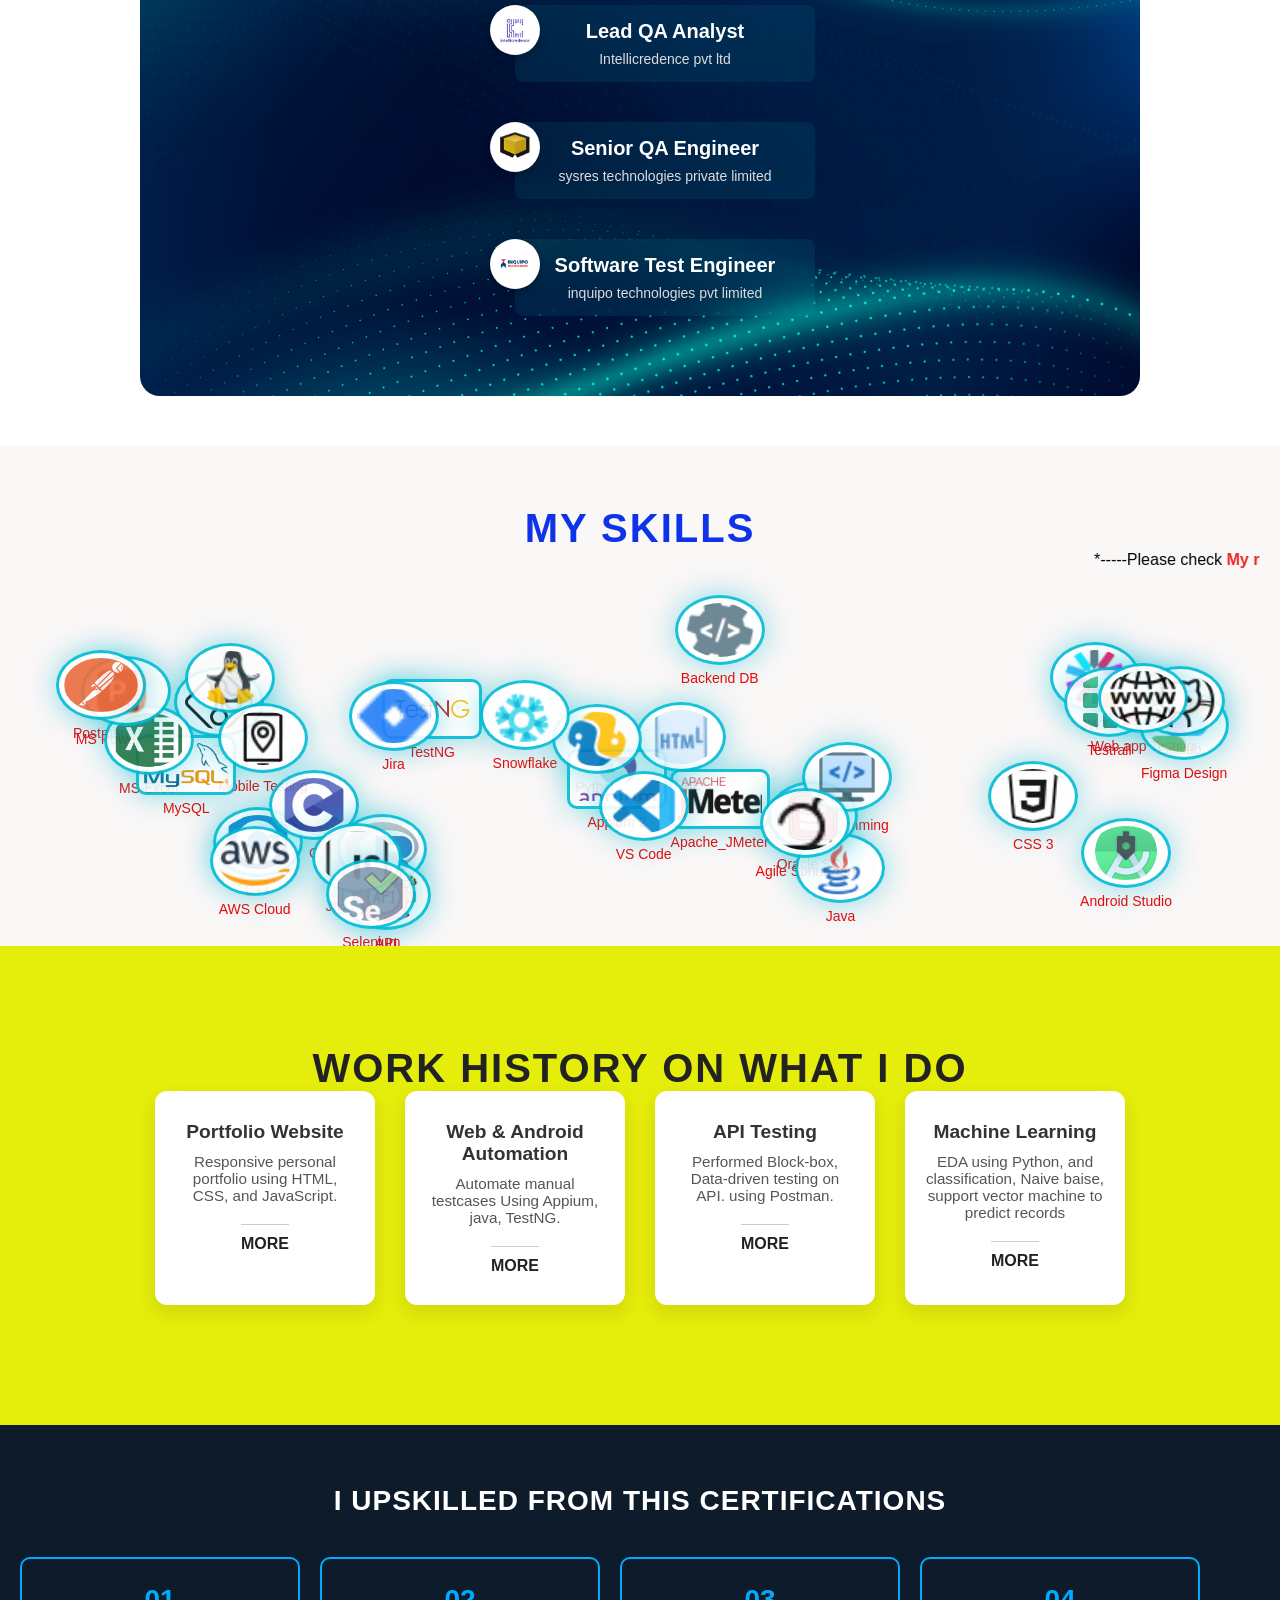
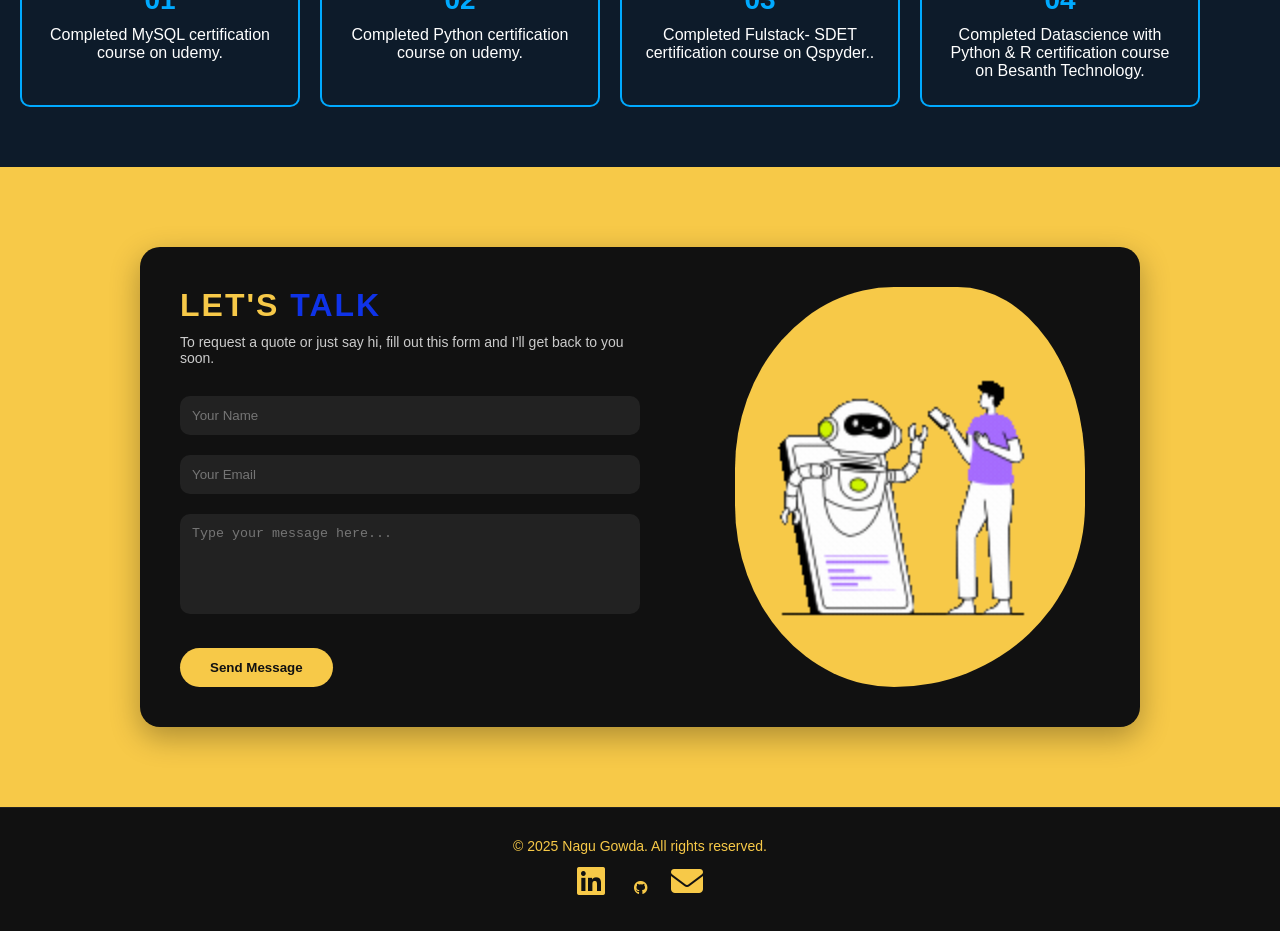
==== commit f5849448: ".." ====
--- a/index.html
+++ b/index.html
@@ -86,7 +86,7 @@
     <!-- Foreground Content -->
     <div class="hero-content">
       <h1>Hello, I'm "Glitch Guru"</h1>
-      <p>QA Lead | Manual Tester | Automation Tester | API Tester |Performance Tester | DB/ETL Tester | VAPT Tester </p>
+      <p>QA Lead | Manual Tester | Automation Tester | API Tester | Performance Tester | DB & ETL Tester | VAPT Tester </p>
       <p class="rainbow-text">Delivering excellence with every click</p>
       <button onclick="window.open('Nagaraja-T-Lead_QA_5.8+yr.pdf')">Download My Resume</button>
 
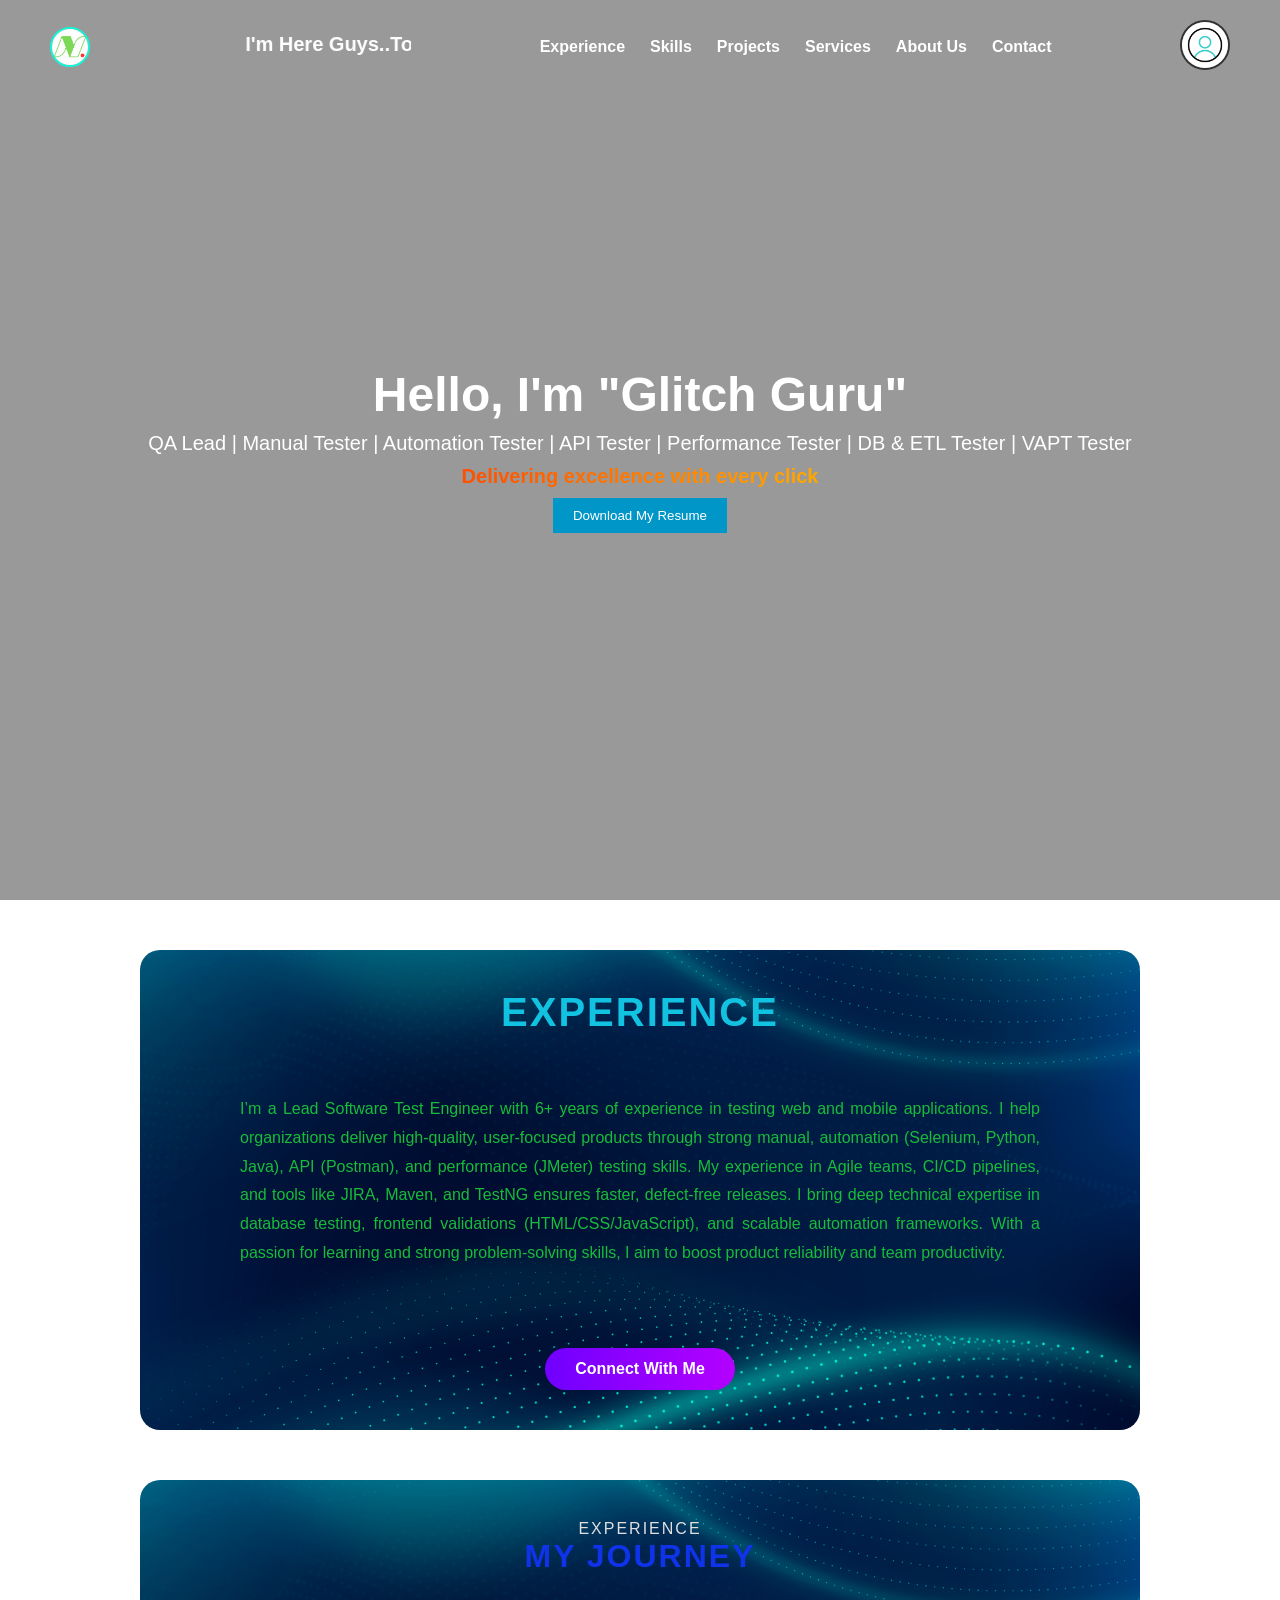
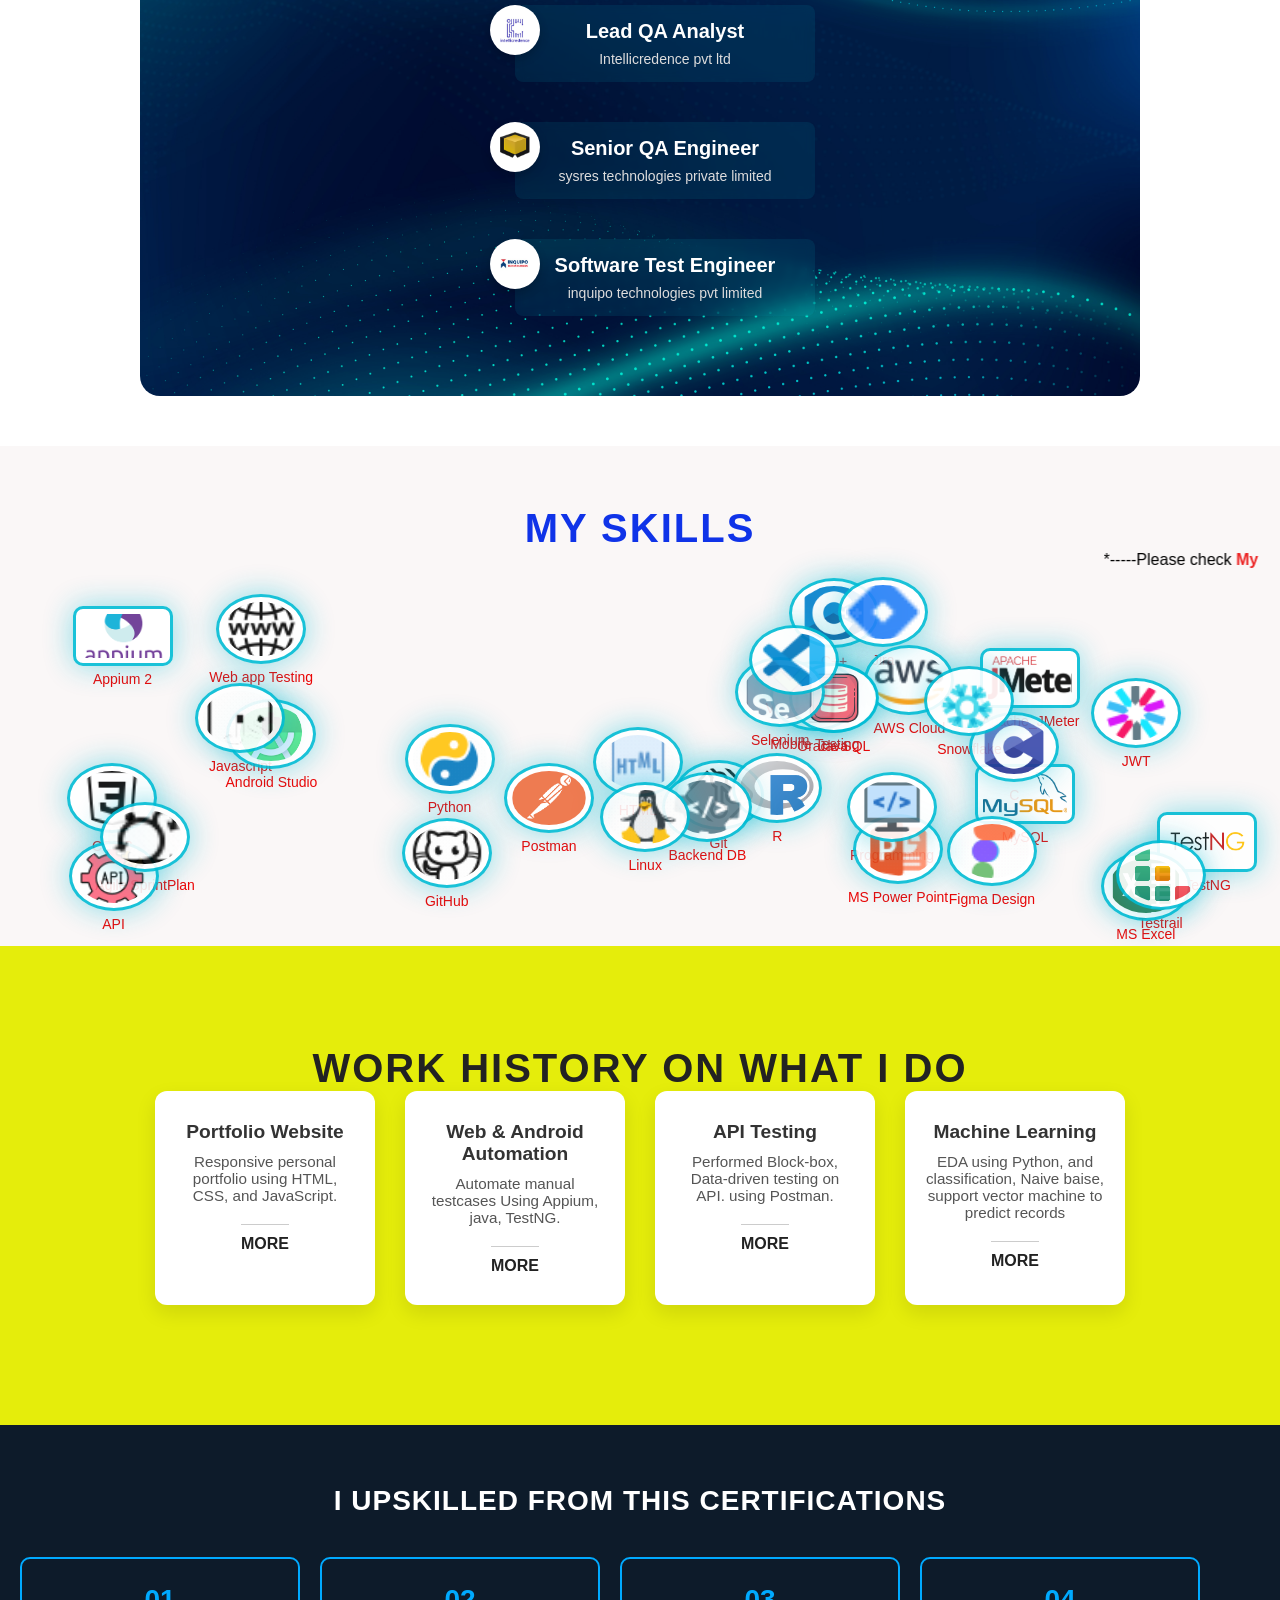
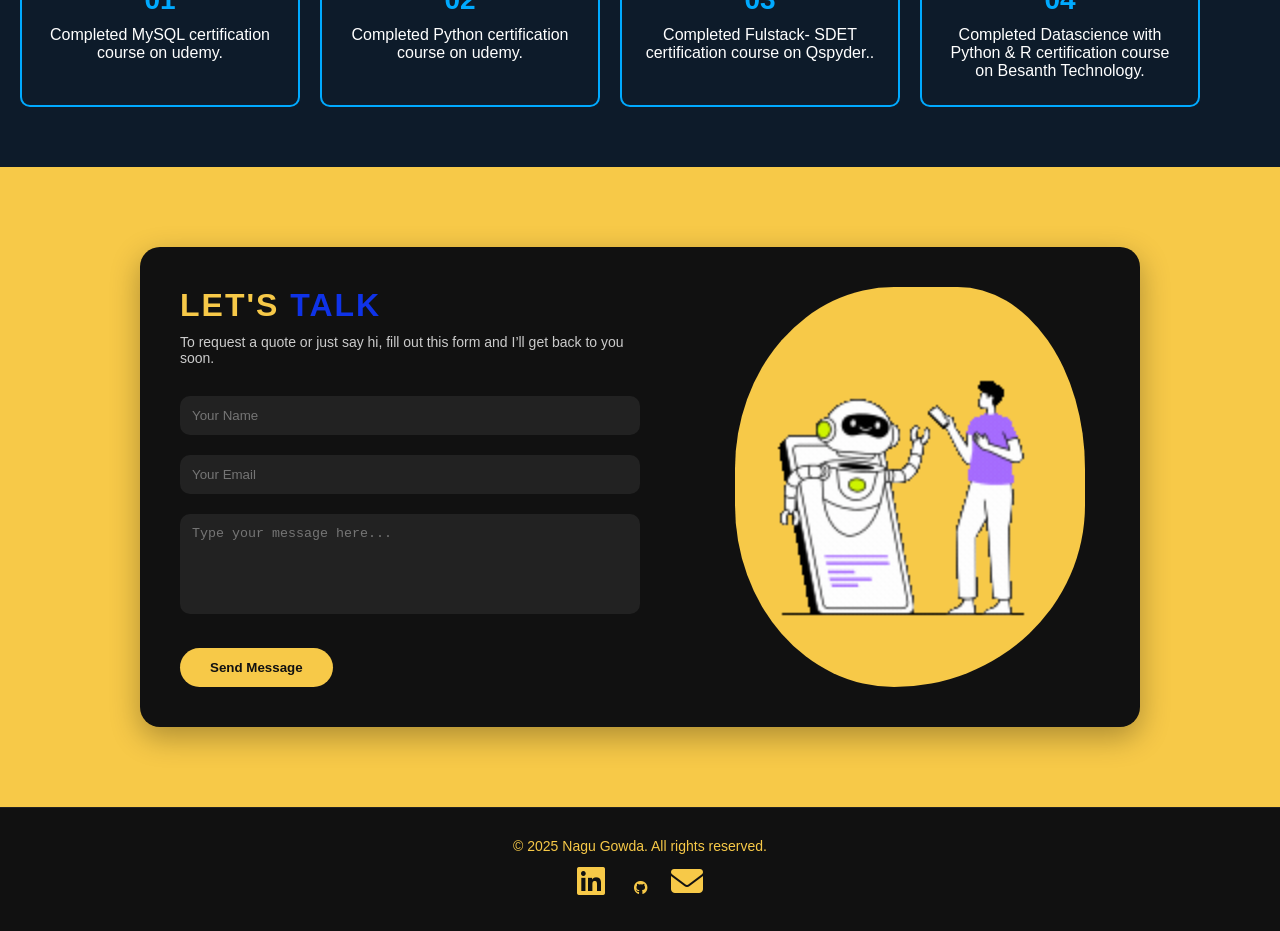
==== commit 73e84a2c: "Resume" ====
--- a/index.html
+++ b/index.html
@@ -88,7 +88,7 @@
       <h1>Hello, I'm "Glitch Guru"</h1>
       <p>QA Lead | Manual Tester | Automation Tester | API Tester | Performance Tester | DB & ETL Tester | VAPT Tester </p>
       <p class="rainbow-text">Delivering excellence with every click</p>
-      <button onclick="window.open('Nagaraja-T-Lead_QA_5.8+yr.pdf')">Download My Resume</button>
+      <button onclick="window.open('Nagaraja-T-QA_Lead_6+yr.pdf')">Download My Resume</button>
 
     </div>
   </section>
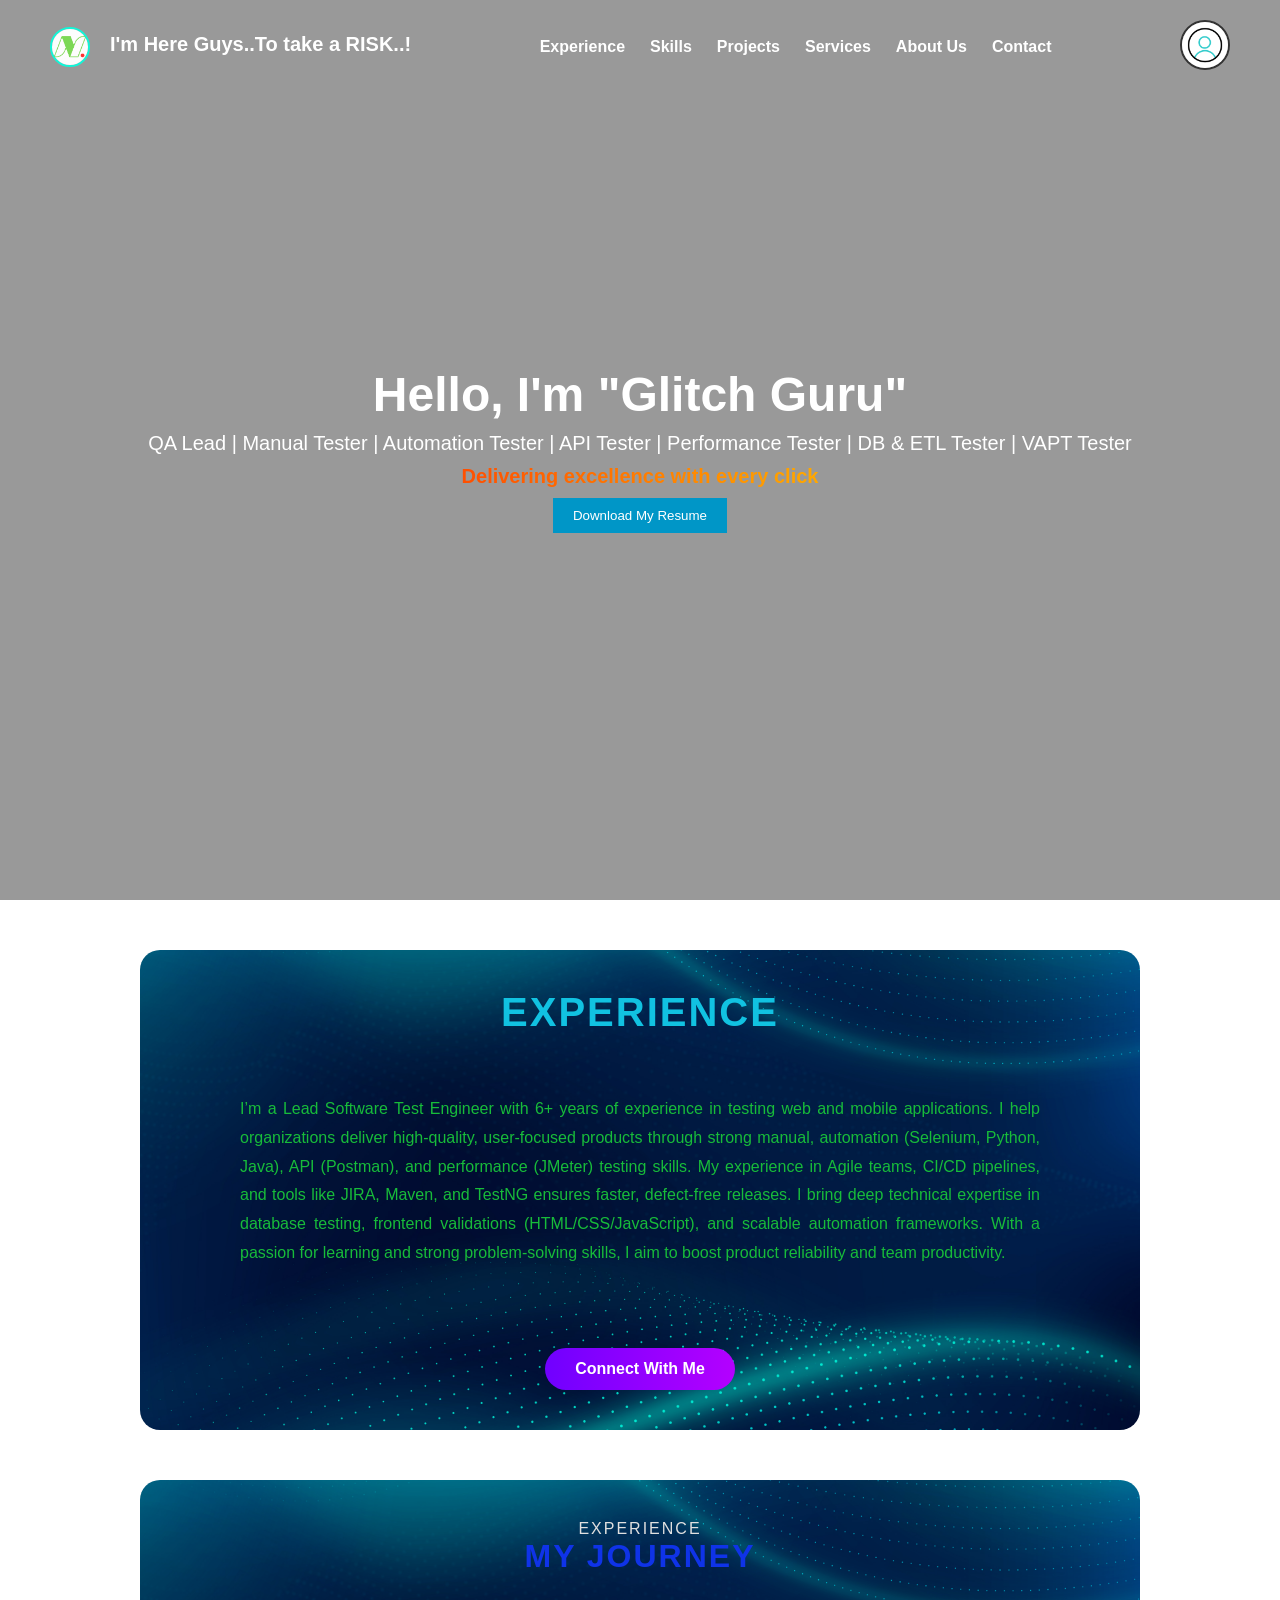
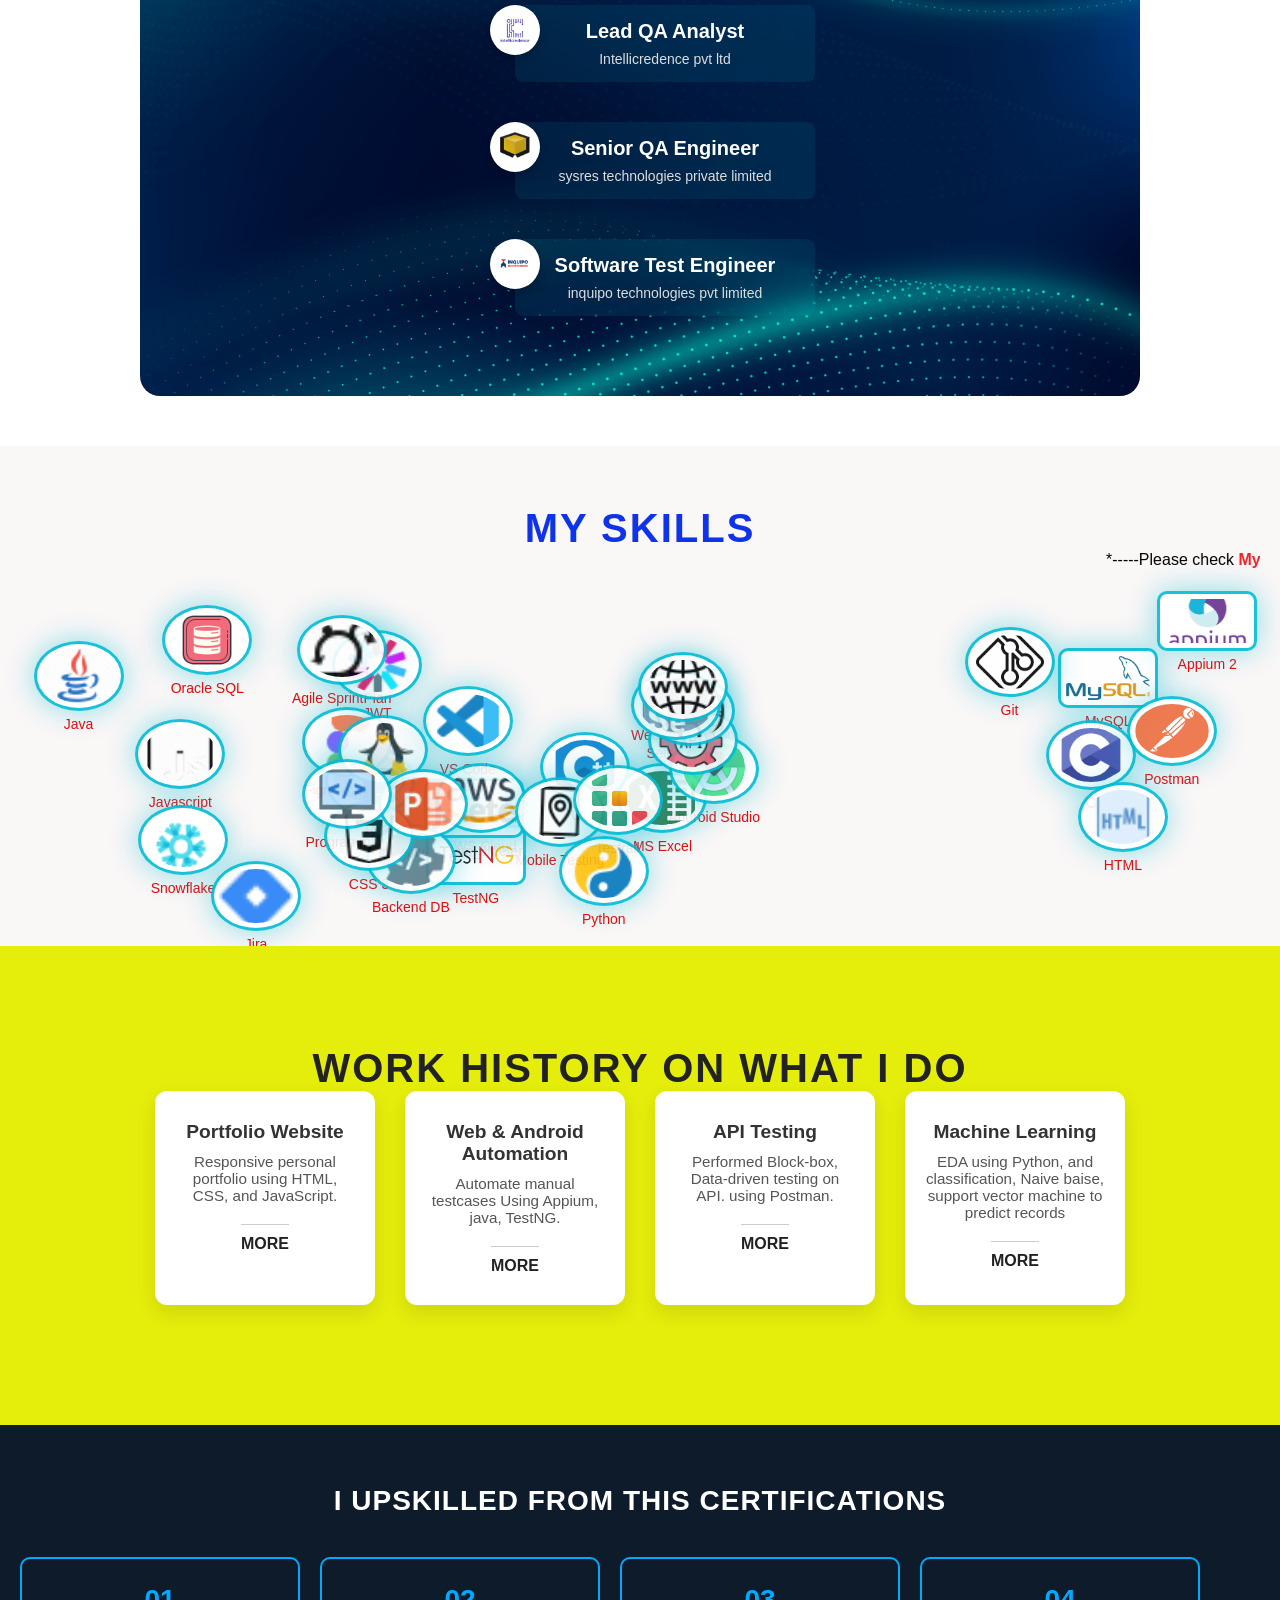
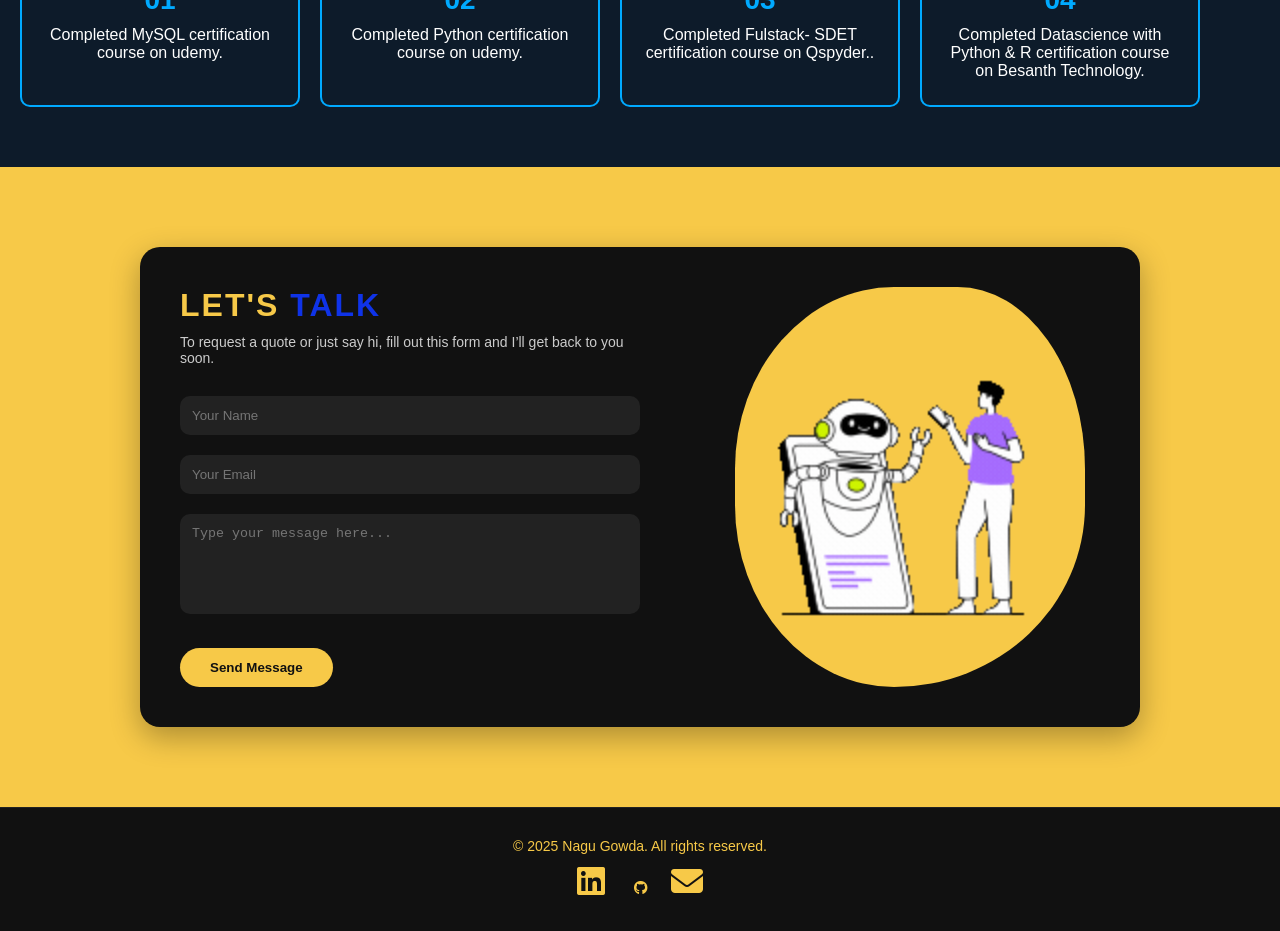
==== commit 21cdf095: "Resume" ====
--- a/index.html
+++ b/index.html
@@ -88,7 +88,7 @@
       <h1>Hello, I'm "Glitch Guru"</h1>
       <p>QA Lead | Manual Tester | Automation Tester | API Tester | Performance Tester | DB & ETL Tester | VAPT Tester </p>
       <p class="rainbow-text">Delivering excellence with every click</p>
-      <button onclick="window.open('Nagaraja-T-QA_Lead_6+yr.pdf')">Download My Resume</button>
+      <button onclick="window.open('Nagaraja-T-QA_Lead_Analyst_6+yr.pdf')">Download My Resume</button>
 
     </div>
   </section>
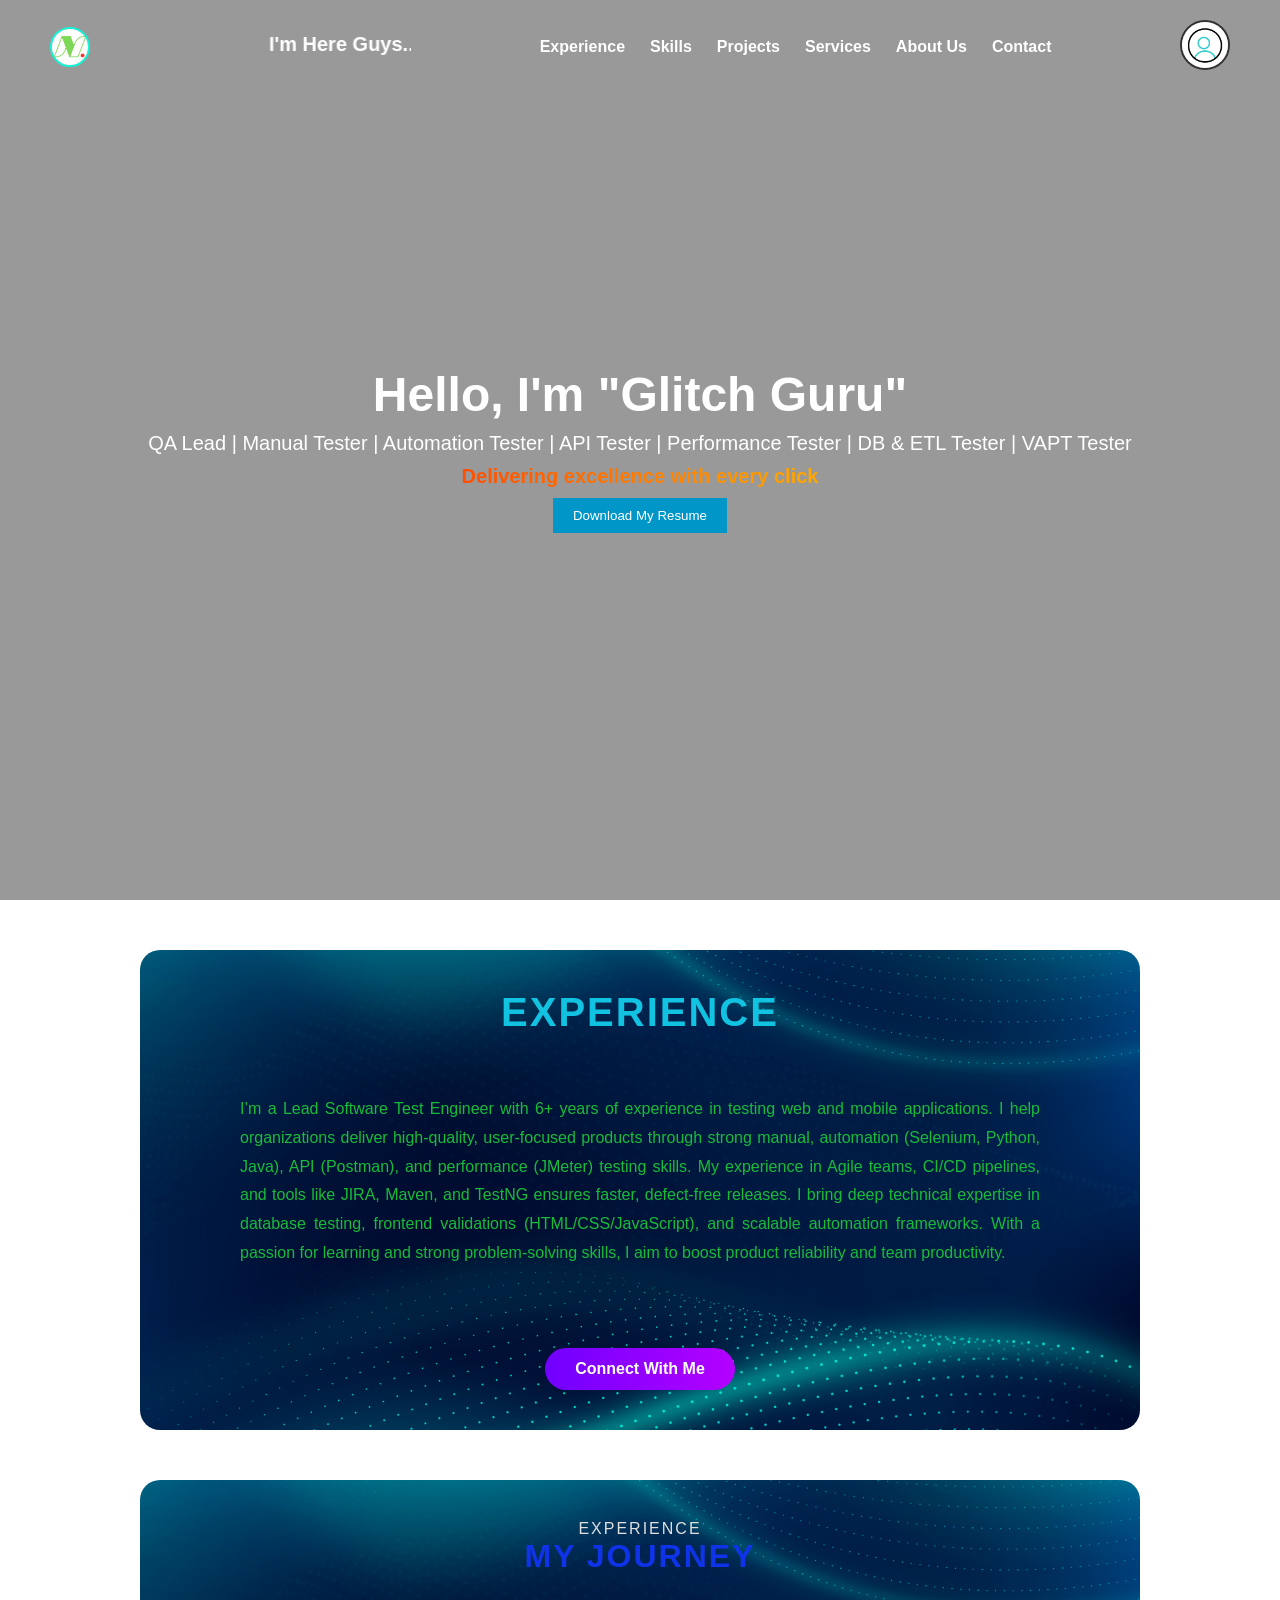
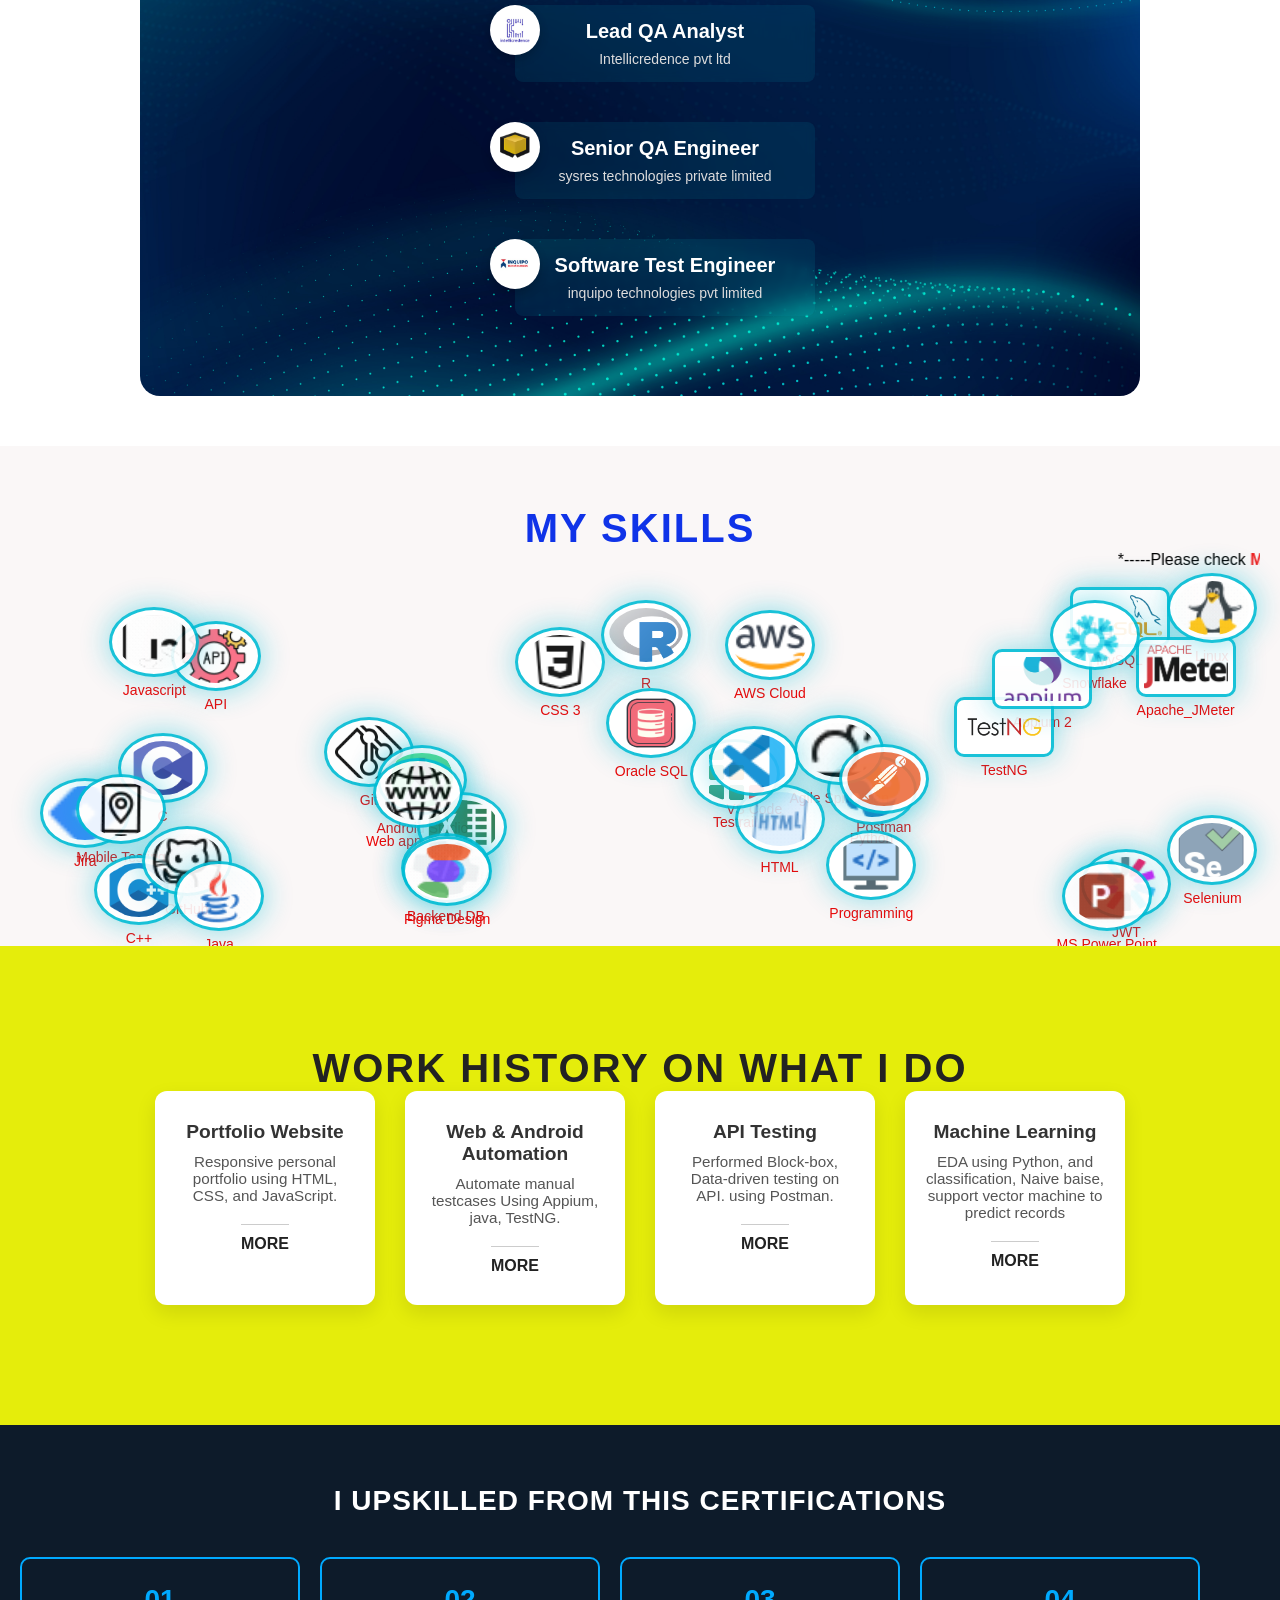
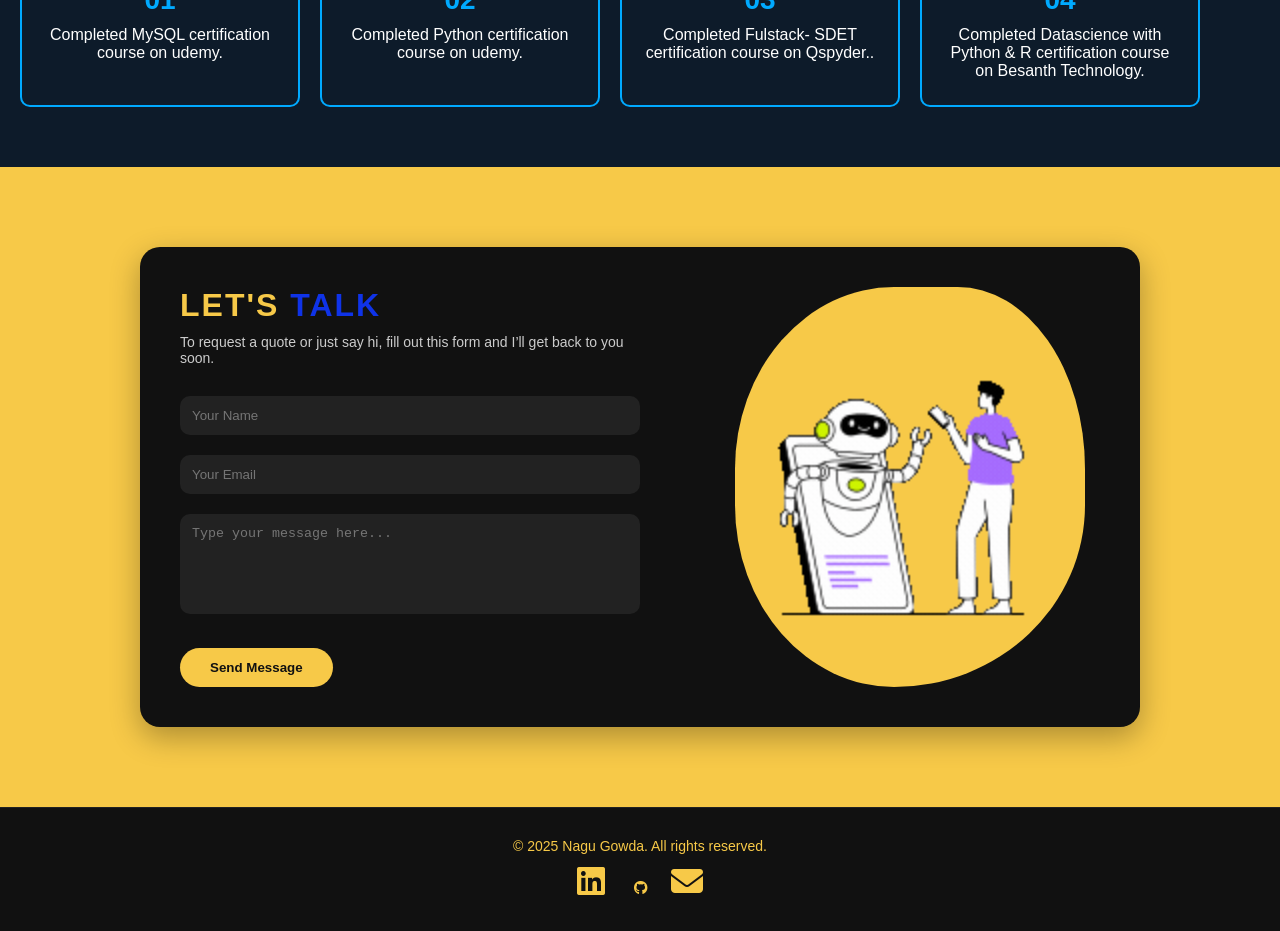
==== commit 89855ce1: "resume" ====
--- a/index.html
+++ b/index.html
@@ -88,7 +88,7 @@
       <h1>Hello, I'm "Glitch Guru"</h1>
       <p>QA Lead | Manual Tester | Automation Tester | API Tester | Performance Tester | DB & ETL Tester | VAPT Tester </p>
       <p class="rainbow-text">Delivering excellence with every click</p>
-      <button onclick="window.open('Nagaraja-T-QA_Lead_Analyst_6+yr.pdf')">Download My Resume</button>
+      <button onclick="window.open('Nagaraja-T-QA_Lead_Analyst_6+yrs.pdf.pdf')">Download My Resume</button>
 
     </div>
   </section>
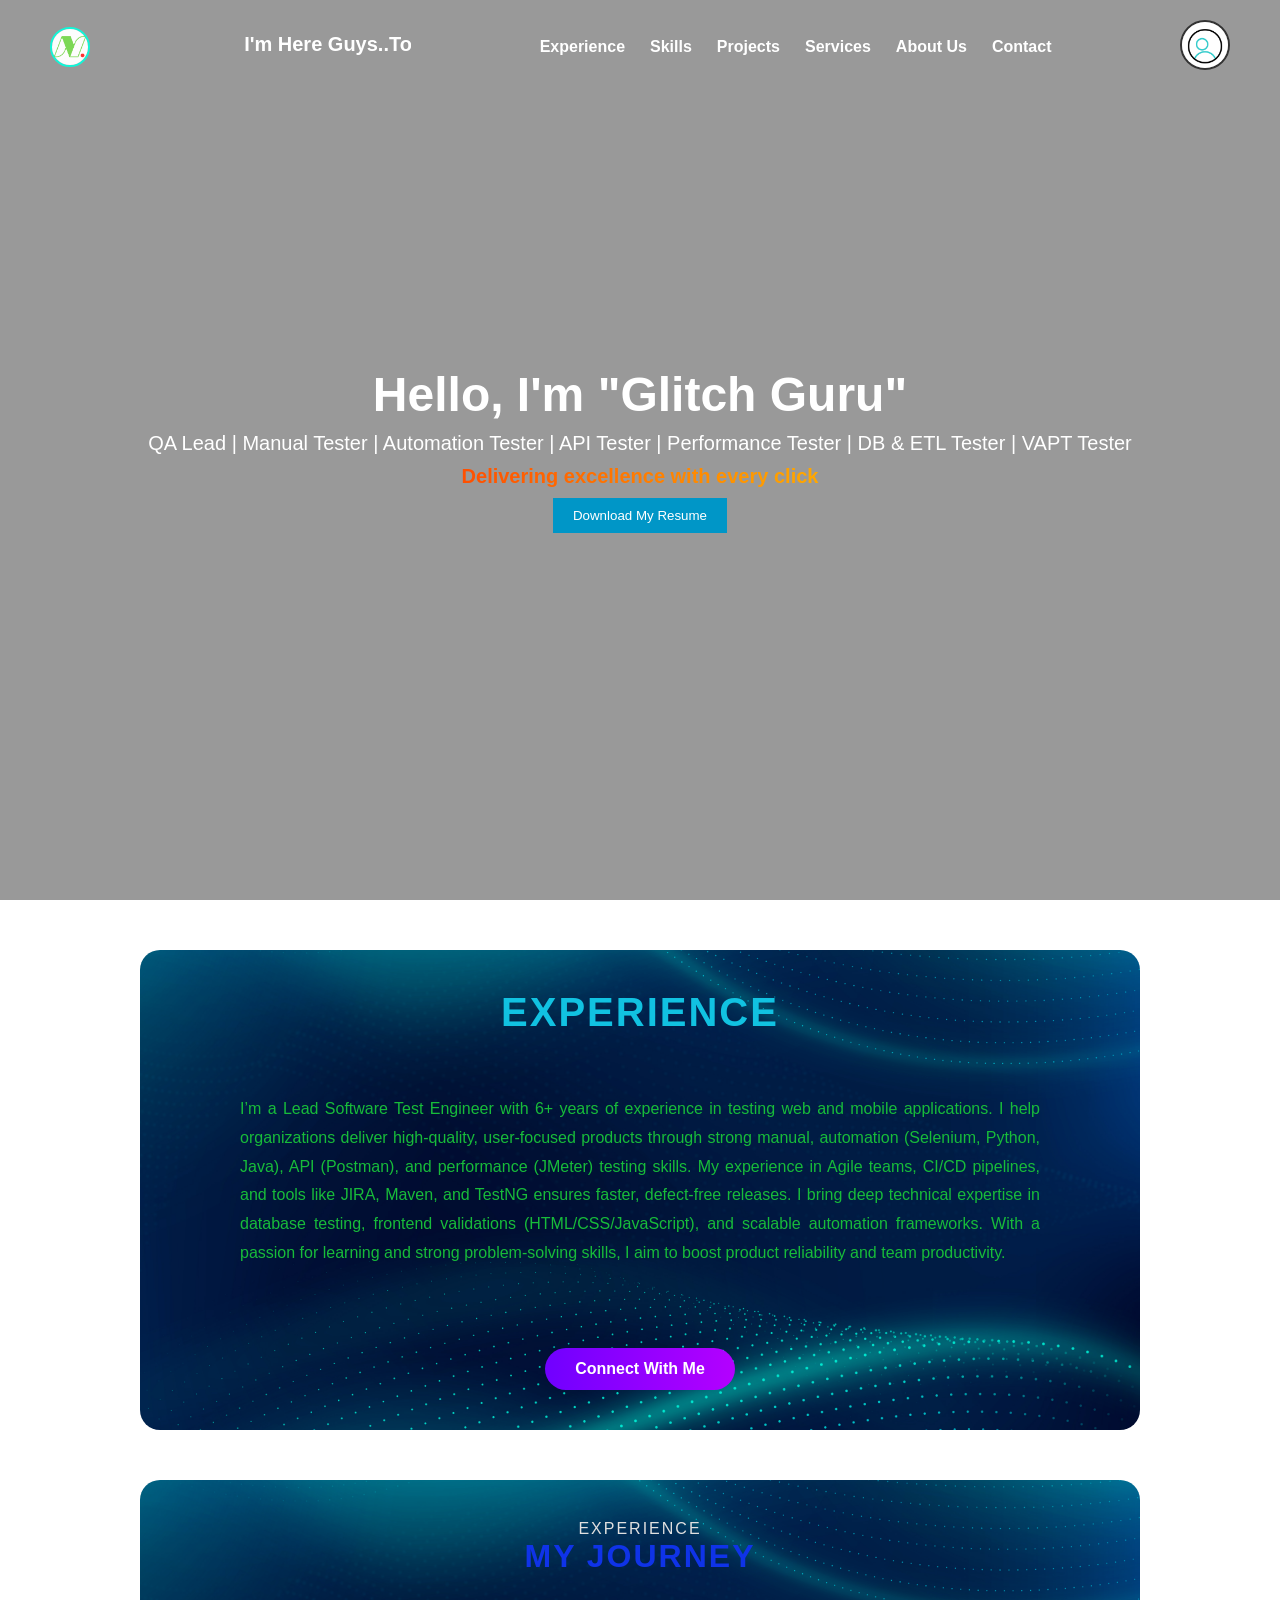
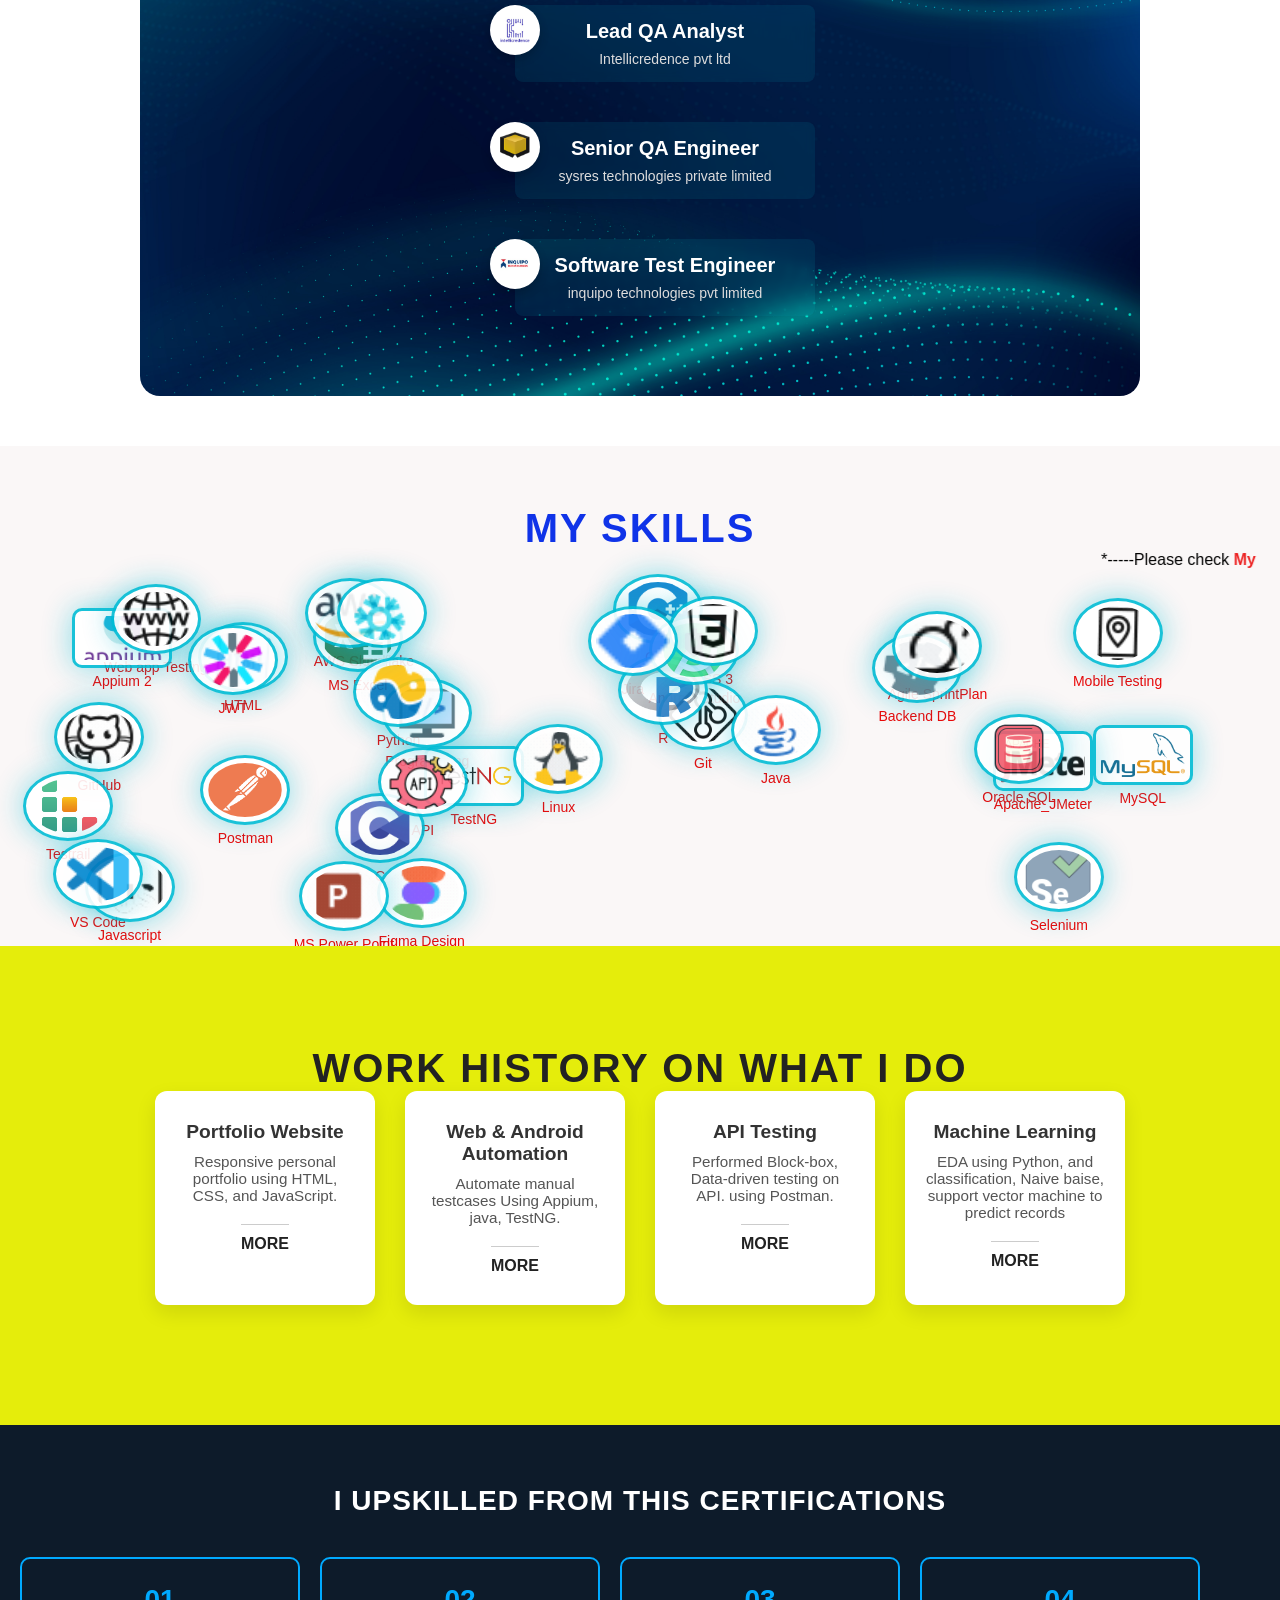
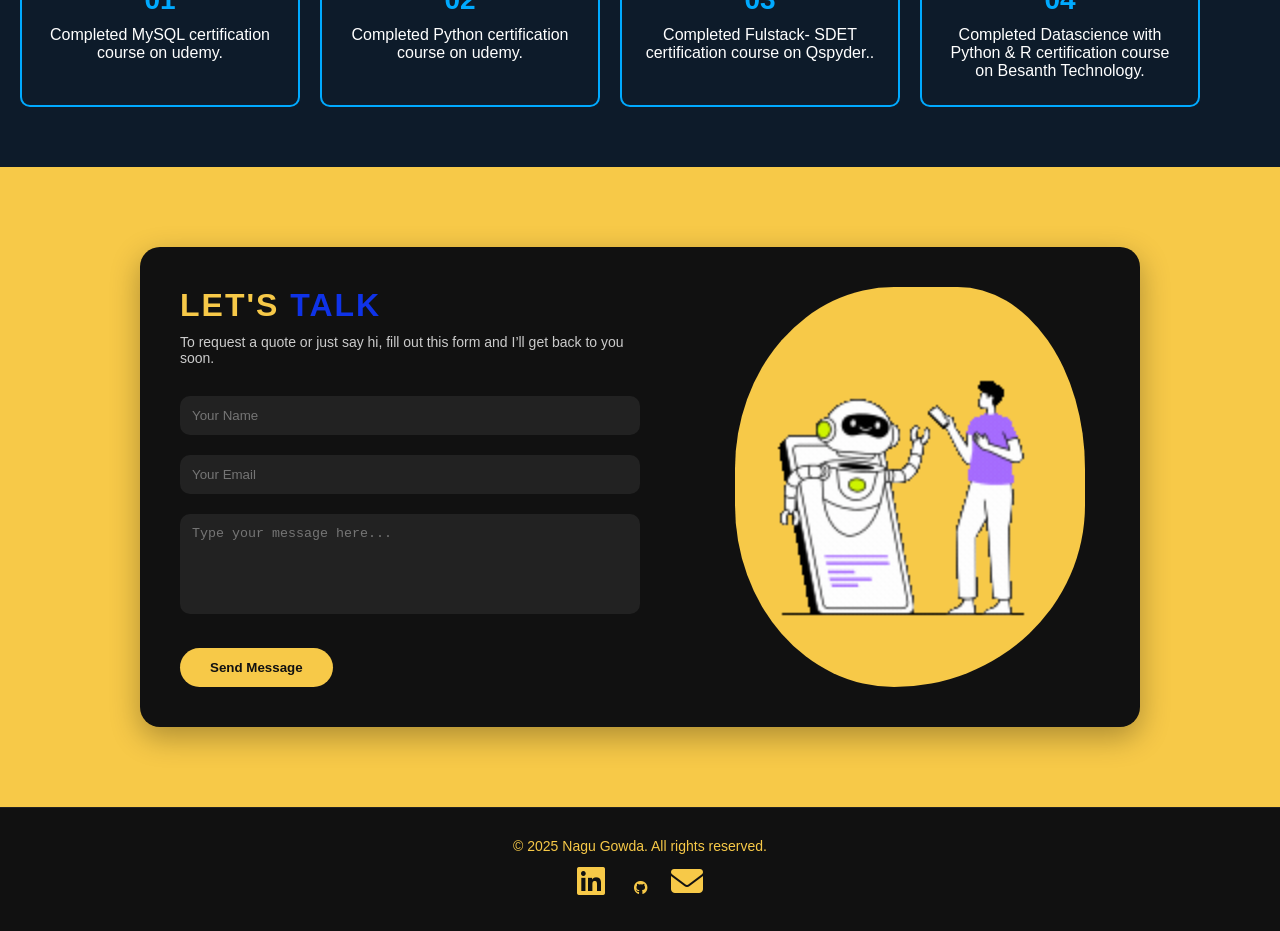
==== commit d4c9d187: "Resume" ====
--- a/index.html
+++ b/index.html
@@ -88,7 +88,7 @@
       <h1>Hello, I'm "Glitch Guru"</h1>
       <p>QA Lead | Manual Tester | Automation Tester | API Tester | Performance Tester | DB & ETL Tester | VAPT Tester </p>
       <p class="rainbow-text">Delivering excellence with every click</p>
-      <button onclick="window.open('Nagaraja-T-QA_Lead_Analyst_6+yrs.pdf.pdf')">Download My Resume</button>
+      <button onclick="window.open('Nagaraja-T-QA_Lead_Analyst_6+yrs.pdf')">Download My Resume</button>
 
     </div>
   </section>
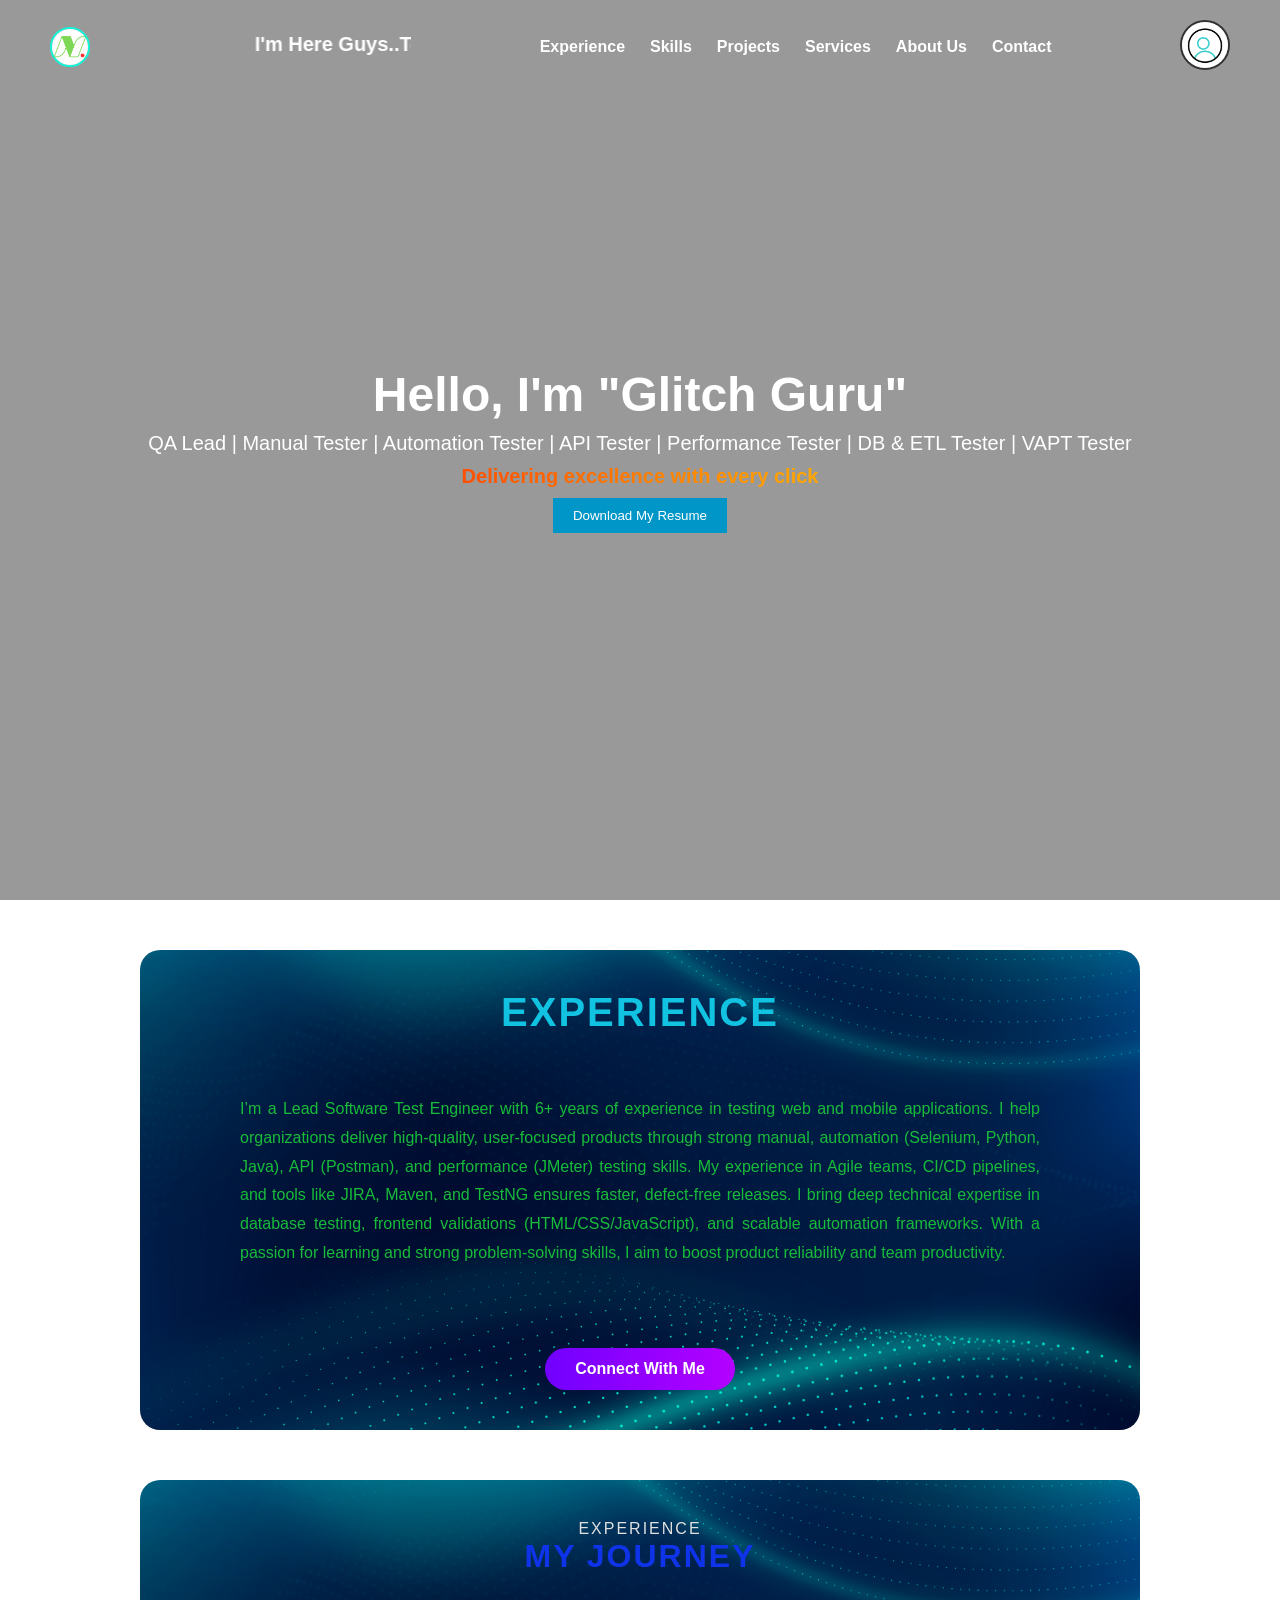
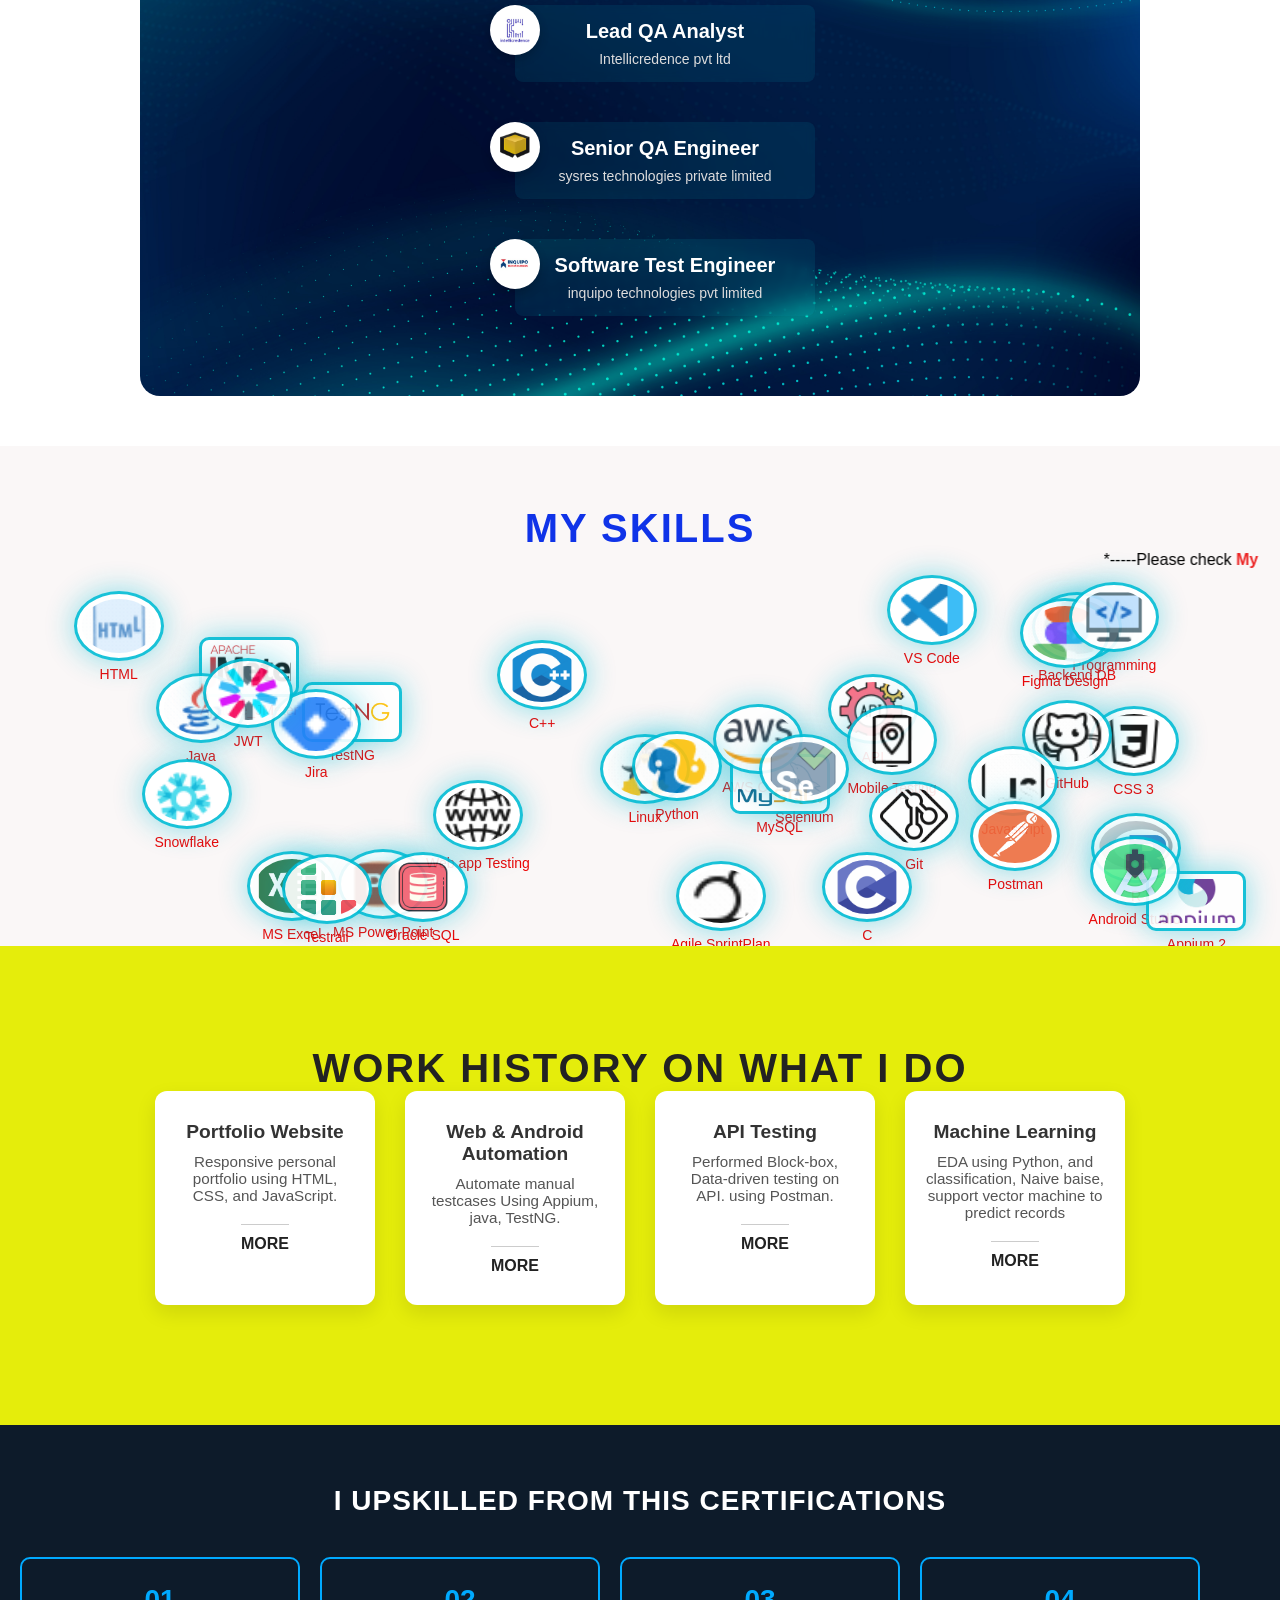
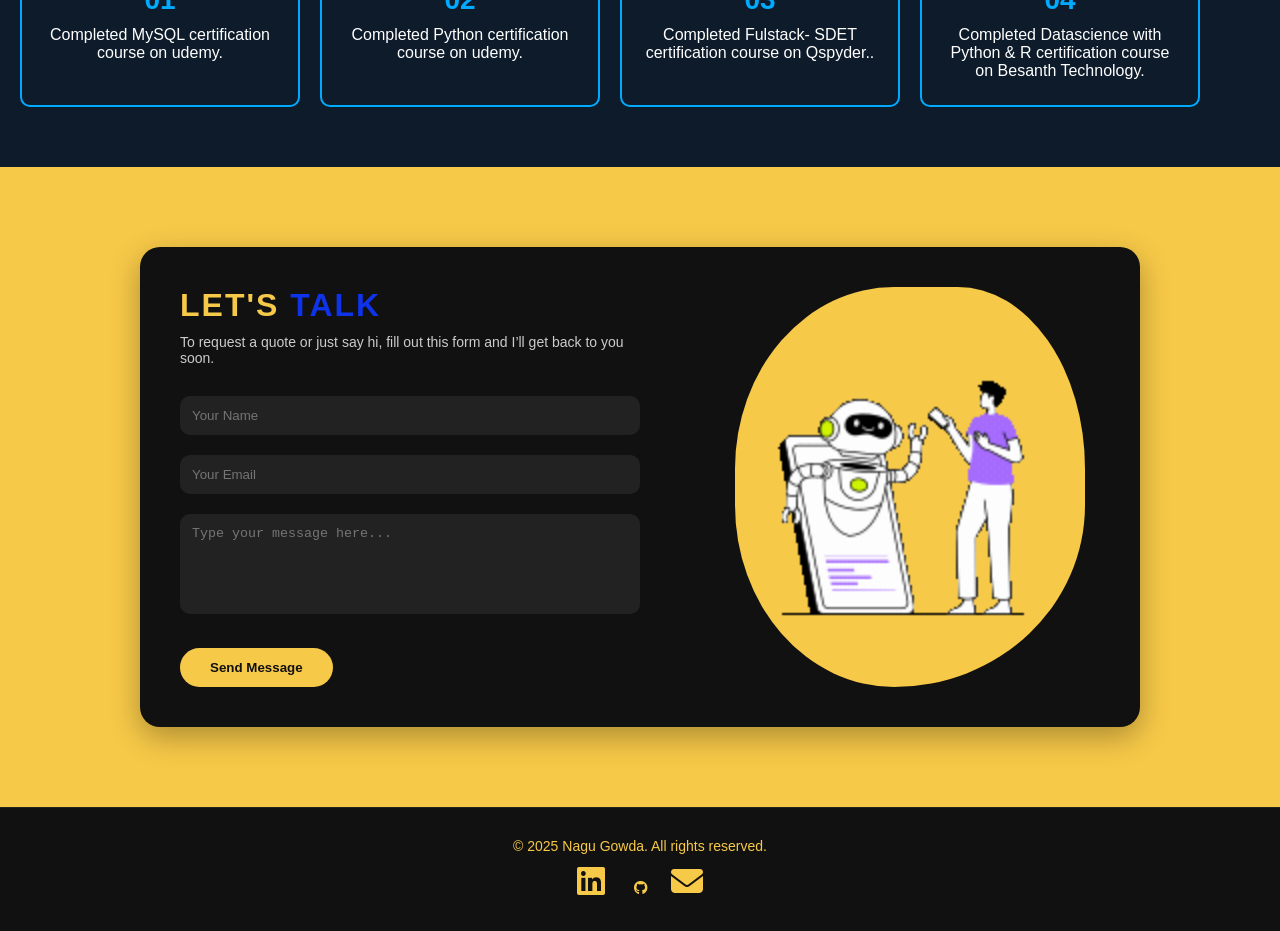
==== commit 9dedf9a9: "Resume" ====
--- a/index.html
+++ b/index.html
@@ -88,7 +88,7 @@
       <h1>Hello, I'm "Glitch Guru"</h1>
       <p>QA Lead | Manual Tester | Automation Tester | API Tester | Performance Tester | DB & ETL Tester | VAPT Tester </p>
       <p class="rainbow-text">Delivering excellence with every click</p>
-      <button onclick="window.open('Nagaraja-T-QA_Lead_Analyst_6+yrs.pdf')">Download My Resume</button>
+      <button onclick="window.open('Nagaraja-T-QA_Lead_6+yrs.pdf')">Download My Resume</button>
 
     </div>
   </section>
